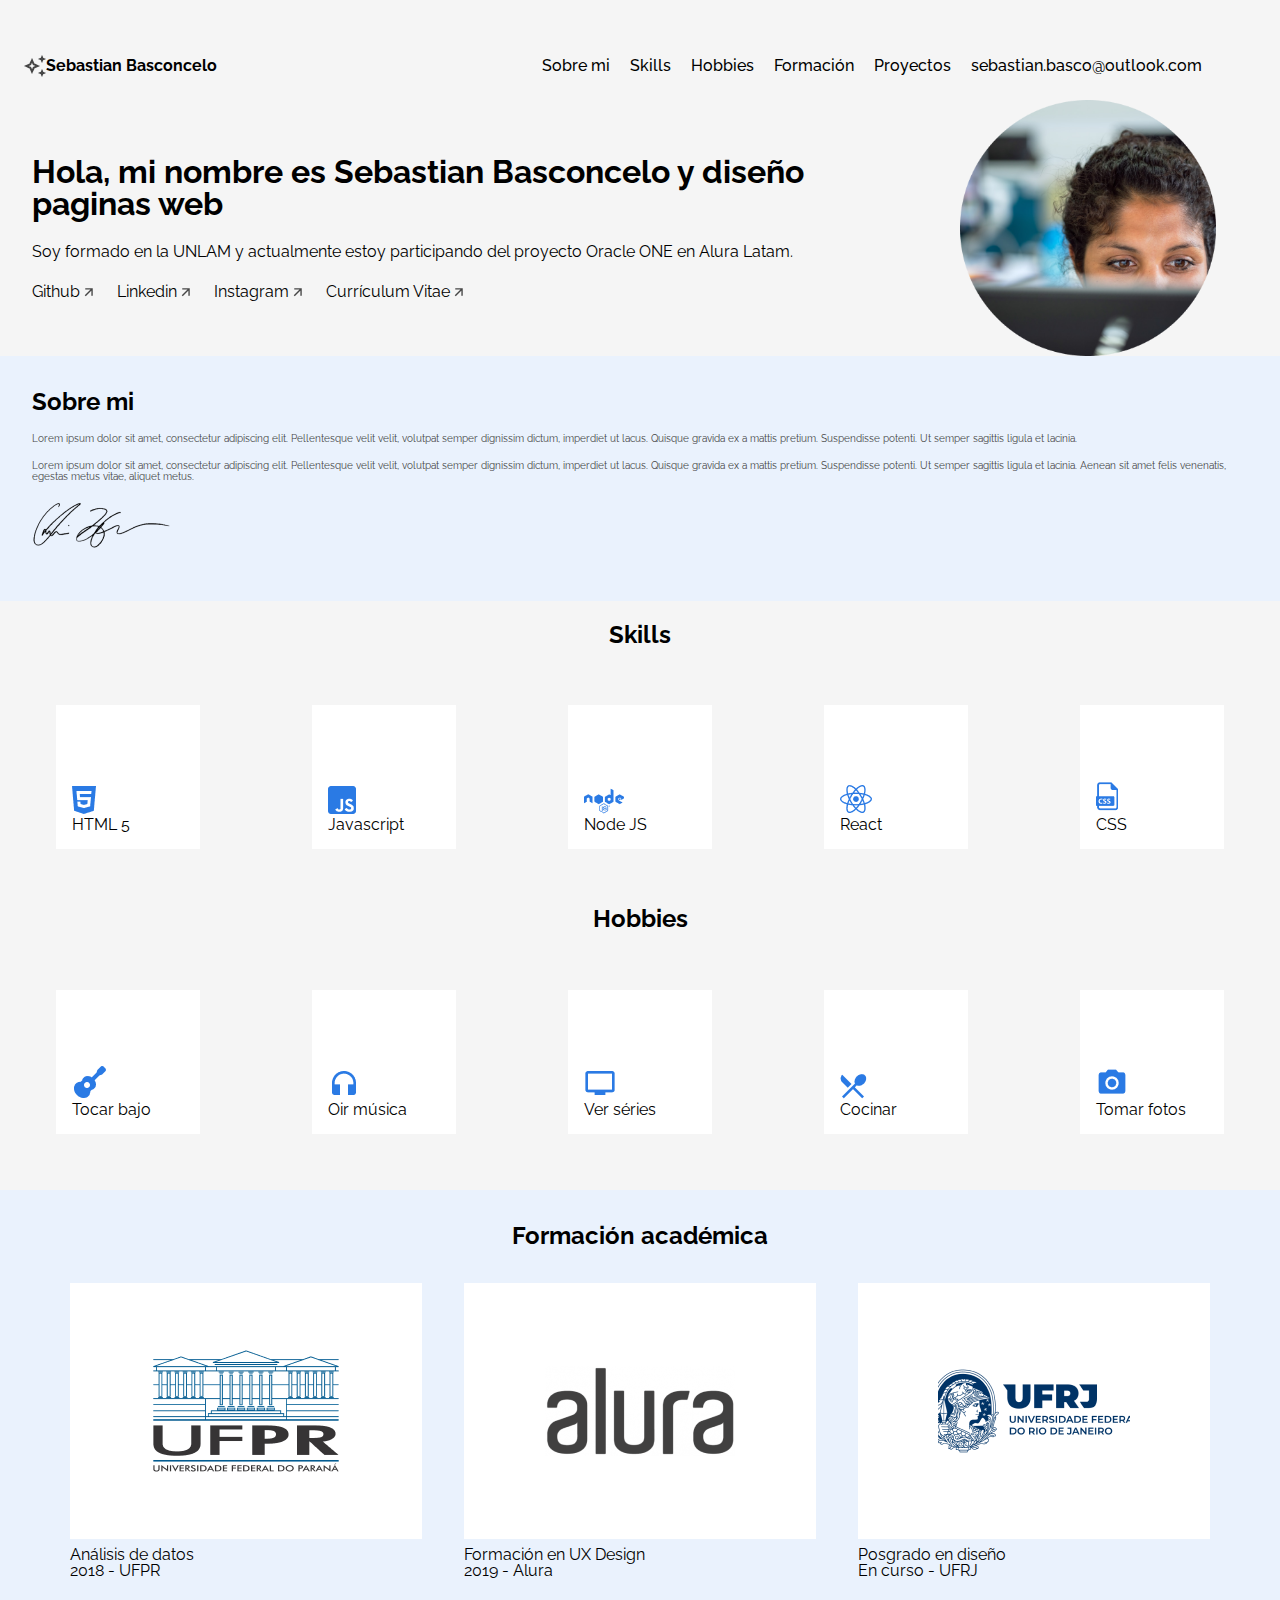
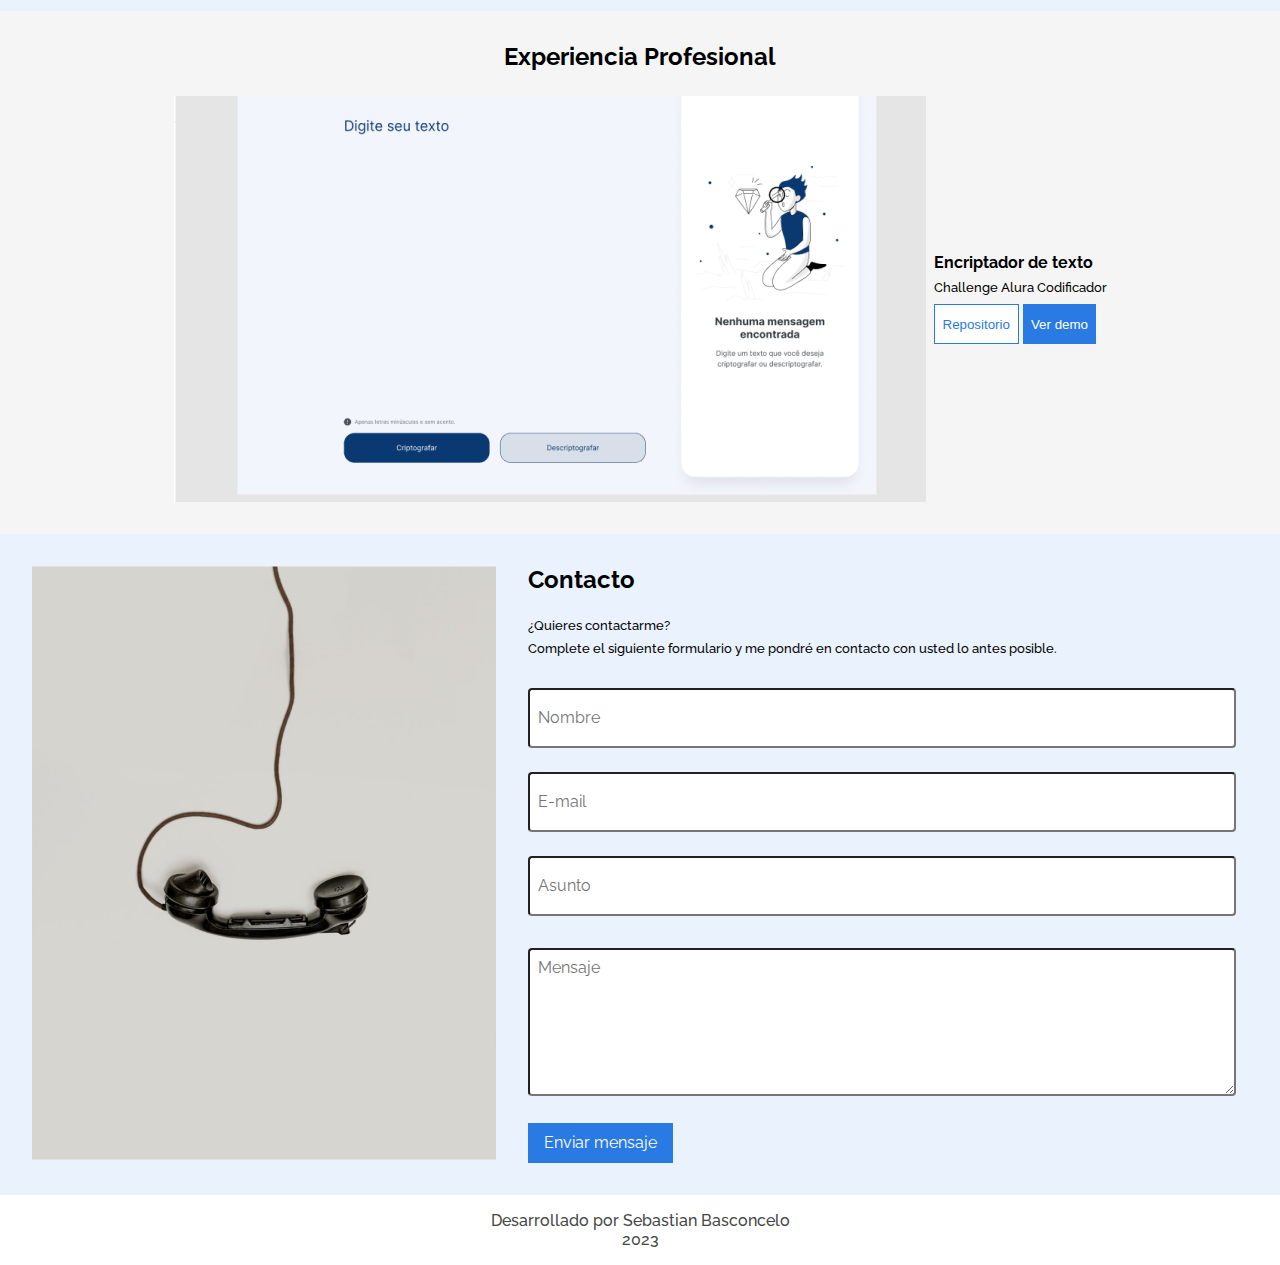
==== index.html @ ef947ccb "esqueleto armado" ====
<!DOCTYPE html>
<html lang="es">

<head>
    <meta charset="UTF-8">
    <meta http-equiv="X-UA-Compatible" content="IE=edge">
    <meta name="viewport" content="width=device-width, initial-scale=1.0">
    <!-- Referencia de la hoja de estilo de Css -->
    <link rel="stylesheet" href="reset.css">
    <link rel="stylesheet" href="style.css">
    <link rel="preconnect" href="https://fonts.googleapis.com">
    <link rel="preconnect" href="https://fonts.gstatic.com" crossorigin>
    <!-- Fonte del Proyecto Raleway -->
    <link href="https://fonts.googleapis.com/css2?family=Raleway:wght@500&display=swap" rel="stylesheet">
    <title> Mi Portfolio</title>
</head>

<body>
    <!-- Sección del Menú  -->
    <div class="tudo">
        <section class="menu">
            <header class="menu__header">
                <div class="container">
                    <div class="logo">
                        <img src="assets\vector.png">
                        <h3 class="menu__title">Sebastian Basconcelo</h3>
                    </div>
                    <nav class="navigation">
                        <ul class="menu__list">
                            <li class="menu__list__item"><a href="#sobre-mi">Sobre mi</a></li>
                            <li class="menu__list__item"><a href="#skills">Skills</a></li>
                            <li class="menu__list__item"><a href="#hobbies">Hobbies</a></li>
                            <li class="menu__list__item"><a href="#formacion">Formación</a></li>
                            <li class="menu__list__item"><a href="#xp">Proyectos</a></li>
                            <li class="menu__list__item"><a href="#contacto">sebastian.basco@outlook.com</a></li>
                        </ul>
                    </nav>
                </div>
            </header>
        </section>

        <!-- Sección del Header/Title/Hero -->
        <section class="title">
            <div class="title__div">
                <img class="title__profile" src="assets\profile.png">
                <div class="title__container">
                    <h2 class="title__bio">Hola, mi nombre es Sebastian Basconcelo y diseño paginas web</h2>
                    <h3 class="title__subsection">Soy formado en la UNLAM y actualmente estoy participando del proyecto
                        Oracle ONE en Alura Latam.</h3>
                    <ul class="title__network">
                        <!-- Pon los enlaces de tus redes sociales favoritas -->
                        <li class="title__network__item"><a href="">Github <img src="assets\arrow.png"> </a></li>
                        <li class="title__network__item"><a href="">Linkedin <img src="assets\arrow.png"></a></li>
                        <li class="title__network__item"><a href="">Instagram <img src="assets\arrow.png"></a></li>
                        <li class="title__network__item"><a href="">Currículum Vitae <img src="assets\arrow.png"></a>
                        </li>
                    </ul>
                </div>
            </div>
        </section>

        <!-- Sección sobre mi -->
        <section class="about" id="sobre-mi">
            <div class="about__container">
                <h3 class="about__title">Sobre mi</h3>
                <p class="about__paragraph">Lorem ipsum dolor sit amet, consectetur adipiscing elit. Pellentesque velit
                    velit, volutpat semper dignissim dictum, imperdiet ut lacus. Quisque gravida ex a mattis pretium.
                    Suspendisse potenti. Ut semper sagittis ligula et lacinia. </p>
                <p class="about__paragraph">Lorem ipsum dolor sit amet, consectetur adipiscing elit. Pellentesque velit
                    velit, volutpat semper dignissim dictum, imperdiet ut lacus. Quisque gravida ex a mattis pretium.
                    Suspendisse potenti. Ut semper sagittis ligula et lacinia. Aenean sit amet felis venenatis, egestas
                    metus vitae, aliquet metus.</p>
                <!-- Si quieres, pon tú firma acá! -->
                <img src="assets\signature.png" class="signature">
            </div>
        </section>

        <!-- Sección de Skills -->
        <section class="skills" id="skills">
            <h3 class="skills__title">Skills</h3>
            <div class="skills__line">
                <div class="skills__box">
                    <ul>
                        <li class="skills__img"><img src="assets\htlm.png"></li>
                        <li class="skills__name"> HTML 5</li>
                    </ul>
                </div>

                <div class="skills__box">
                    <ul>
                        <li class="skills__img"> <img src="assets\js_icon.png" alt=""></li>
                        <li class="skills__name">Javascript</li>
                    </ul>
                </div>

                <div class="skills__box">
                    <ul>
                        <li class="skills__img"><img src="assets\nodejs_icon.png" alt=""></li>
                        <li class="skills__name">Node JS</li>
                    </ul>
                </div>

                <div class="skills__box">
                    <ul>
                        <li class="skills__img"> <img src="assets\react_icon.png" alt=""> </li>
                        <li class="skills__name">React</li>
                    </ul>
                </div>

                <div class="skills__box">
                    <ul>
                        <li class="skills__img"> <img src="assets\css_icon.png" alt=""> </li>
                        <li class="skills__name">CSS</li>
                    </ul>
                </div>
            </div>
        </section>

        <!-- Sección de Hobbies -->
        <section class="hobbies" id="hobbies">
            <h3 class="hobbies__title">Hobbies</h3>
            <div class="hobbies__line">

                <div class="hobbies__box">
                    <ul>
                        <li class="hobbies__img"> <img src="assets\guitar_icon.png" alt=""></li>
                        <li class="hobbies__name">Tocar bajo</li>
                    </ul>
                </div>

                <div class="hobbies__box">
                    <ul>
                        <li class="hobbies__img"> <img src="assets\headphones_icon.png" alt=""></li>
                        <li class="hobbies__name">Oir música</li>
                    </ul>
                </div>

                <div class="hobbies__box">
                    <ul>
                        <li class="hobbies__img"><img src="assets\tv_icon.png" alt=""></li>
                        <li class="hobbies__name">Ver séries</li>
                    </ul>
                </div>

                <div class="hobbies__box">
                    <ul>
                        <li class="hobbies__img"> <img src="assets\forkspoon_icon.png" alt=""> </li>
                        <li class="hobbies__name">Cocinar</li>
                    </ul>
                </div>

                <div class="hobbies__box">
                    <ul>
                        <li class="hobbies__img"> <img src="assets\camera_icon.png" alt=""> </li>
                        <li class="hobbies__name">Tomar fotos</li>
                    </ul>
                </div>
            </div>
        </section>

        <!-- Sección de Formación académica -->
        <section class="academic" id="formacion">
            <h2 class="academic__title">Formación académica</h2>
            <div class="academic__courses">
                <div class="academic__courses__box">
                    <ul class="academic__courses__list">
                        <!-- Pon el logotipo de la institución de formación -->
                        <li class="academic__courses__item__img"><img src="assets\ufpr_logo.png"></li>
                        <li class="academic__courses__item__title">
                            <h4>Análisis de datos</h4>
                        </li>
                        <li class="academic__courses__item__subtitle">
                            <p>2018 - UFPR</p>
                        </li>
                    </ul>
                </div>
                <div class="academic__courses__box">
                    <ul class="academic__courses__list">
                        <!--Pon el logotipo de la institución de formación -->
                        <li class="academic__courses__item__img"><img src="assets\alura_logo.png"></li>
                        <li class="academic__courses__item__title">
                            <h4>Formación en UX Design</h4>
                        </li>
                        <li class="academic__courses__item__subtitle">
                            <p>2019 - Alura</p>
                        </li>
                    </ul>
                </div>
                <div class="academic__courses__box">
                    <ul class="academic__courses__list">
                        <!-- Pon el logotipo de la institución de formación -->
                        <li class="academic__courses__item__img"><img src="assets\ufrj_logo.png"></li>
                        <li class="academic__courses__item__title">
                            <h4>Posgrado en diseño</h4>
                        </li>
                        <li class="academic__courses__item__subtitle">
                            <p>En curso - UFRJ</p>
                        </li>
                    </ul>
                </div>
            </div>
        </section>

        <!-- Sección de Experiencia Profesional/Proyectos-->
        <section class="experience" id="xp">
            <h2 class="experience__section__title">Experiencia Profesional</h2>
            <div class="experience__box">
                <!-- Pon el logotipo/captura de pantalla de tu proyecto -->
                <img class="experience__img" src="assets\secretcode_print.png">
                <div class="experience__info-container">
                     <h2 class="experience__title">Encriptador de texto</h2>
                    <h3 class="experience__text">Challenge Alura Codificador </h3>
                    <div class="experience__description">
                        <!-- Pon el enlace del proyecto en Github o GithubPages -->
                        <span class="experience__repo"><a
                                href="https://github.com/alura-challenges/challenge-one-encriptador-latam"><button
                                    class="experiencia__botao--repo">Repositorio</button></a></span>
                        <span class="experience__demo"><a href=""><button class="experience__botao--demo">Ver
                                    demo</button></a></span>
                    </div>
                </div>
            </div>
        </section>
        <!-- Sección de Contacto -->
        <section class="formcontato" id="contacto">
            <div class="formcontato__contacto">
                <div class="formcontato--esquerda">
                    <img class="formcontato__img" src="assets\contact_image.png">
                </div>
                <div class="formcontato__text">
                    <h2 class="formcontato__title">Contacto</h2>
                    <h3 class="formcontato__subtext">¿Quieres contactarme?</h3>
                    <h3 class="formcontato__subtext">Complete el siguiente formulario y me pondré en contacto con
                        usted lo antes posible. </h3>
                    <form class="formcontato__form" name="form">
                        <input class="formcontato__input" type="text" name="nombre" placeholder="Nombre">
                        <input class="formcontato__input" type="email" name="email" placeholder="E-mail">
                        <input class="formcontato__input" type="text" name="asunto" placeholder="Asunto">
                        <textarea class="formcontato__textarea" rows="5" cols="40" id="mensagem" name="mensaje"
                            placeholder="Mensaje"></textarea>
                        <button type="submit" class="formcontato__botao">Enviar mensaje</button>
                    </form>
                </div>
            </div>
        </section>

        <!-- Sección de Footer -->
        <section class="footer">
            <div class="footer__rodape">
                <p>Desarrollado por Sebastian Basconcelo</p>
                <p>2023</p>
            </div>
        </section>
    </div>
    <!-- Script del documento JavaScript -->
    <script src="validacion.js"></script>
</body>

</html>
---- style.css ----
/*CSS Reset / Normalize*/
/* Hemos disponibilizado el básico de reset de estilos. Si quieren, añadan más informaciones 
en las secciones señaladas */
/*Já deixaremos o básico de reset de estilos. Caso queira adicionar mais informações
coloque nas sessões indicadas*/

:root {
    /* Inserta la variable de los otros colores inspeccionando el exemplo de figma */
    /*Se esforce para trabalhar com variáveis, é uma dica profissional valiosa*/
    --cor-de-fundo: #F5F5F5;
    --cor-de-link: #000;
}

body {
    box-sizing: border-box;
    background-color: var(--cor-de-fundo);
    font-family: 'Raleway';
    margin: 0;
    padding: 0;
    line-height: 1;
}

ol,
ul,
li {
    list-style: none;
}

a {
    text-decoration: none;
    color: var(--cor-de-link);
}

/*En este desafío nosostros gustaríamos que ustedes intentaran utilizar la metodología BEM. 

Lo que es el BEM?

BEM (Bloque, Elemento, Modificador) es un enfoque basado en componentes para el 
desarrollo web. La idea detrás de esto es dividir la interfaz de usuario en bloques
independientes. Esto hace que el desarrollo de la interfaz sea fácil y rápido, incluso
con una interfaz de usuario compleja, y permite la reutilización del código existente sin copiar y pegar.

Enlace de la documentación oficial!
https://en.bem.info/methodology/quick-start/*/

/*Sección Menu*/

.container {
    width: 94%;
    margin: auto 1.5rem;
}

.menu {
    margin: 3rem 1rem 1rem 0rem;
}

.menu__list__item {
    font-family: 'Raleway';
    font-style: normal;
    font-weight: 500;
}

.menu__header .container {
    display: flex;
    align-items: center;
    justify-content: space-between;
}

.navigation {
    display: flex;
    flex-direction: row;
}

.logo {
    display: flex;
    align-items: center;
}

.menu__title {
    font-family: 'Raleway';
    font-style: normal;
    font-weight: 700;
}

.menu__list {
    display: flex;
}

.menu__list__item {
    margin: 10px;
}

/*Sección Title*/

.title__div {
    display: flex;
    flex-direction: row-reverse;
    justify-content: space-between;
    align-items: center;
}

.title__container {
    display: flex;
    flex-direction: column;
    align-items: flex-start;
    width: 75%;
    padding: 2rem;
    gap: 1rem;
}

.title__bio {
    font-family: 'Raleway';
    font-style: normal;
    font-weight: 700;
    font-size: 2rem;
    margin-bottom: .5rem;
}

.title__subsection {
    margin-bottom: .5rem;
}

.title__network {
    display: flex;
}

.title__network__item {
    margin-right: 1.5rem;
}

.title__profile {
    margin-right: 5%;
    width: 20%;
    height: auto;
}

/*Sección About*/

section.about {
    display: flex;
    flex-direction: column;
    align-items: center;
    padding: 2rem;
    background-color: #EAF2FD;
}

.about__title {
    font-family: 'Raleway';
    font-style: normal;
    font-weight: 700;
    font-size: 1.5rem;
    line-height: 1.8rem;
}

.about__paragraph {
    font-family: 'Raleway';
    font-style: normal;
    font-weight: 400;
    font-size: .6rem;
    line-height: .7rem;
    color: #464646;
    margin-top: 1rem;
}

.signature {
    margin: 1rem 0;
}

.skills__title {
    margin-top: 1.2rem;
    font-family: 'Raleway';
    font-style: normal;
    font-weight: 700;
    font-size: 1.5rem;
    line-height: 1.8rem;
    text-align: center;
}

.skills__line {
    display: flex;
    justify-content: space-between;
    padding: 2rem;
    margin: 1.5rem;
}

.skills__box {
    height: 7rem;
    width: 7rem;
    background: #FFFFFF;
    display: flex;
    flex-direction: column;
    justify-content: flex-end;
    align-items: flex-start;
    padding: 16px;
    gap: 8px;
}

/*Sección Hobbies*/

section.hobbies {}

.hobbies__title {
    margin-top: 1.2rem;
    font-family: 'Raleway';
    font-style: normal;
    font-weight: 700;
    font-size: 1.5rem;
    line-height: 1.8rem;
    text-align: center;
}

.hobbies__line {
    display: flex;
    justify-content: space-between;
    padding: 2rem;
    margin: 1.5rem;
}

.hobbies__box {
    height: 7rem;
    width: 7rem;
    background: #FFFFFF;
    display: flex;
    flex-direction: column;
    justify-content: flex-end;
    align-items: flex-start;
    padding: 16px;
    gap: 8px;
}

/* Experiencia Académica*/

section.academic {
    display: flex;
    flex-direction: column;
    align-items: center;
    padding: 2rem;
    background-color: #EAF2FD;
}

.academic__title {
    font-family: 'Raleway';
    font-style: normal;
    font-weight: 700;
    font-size: 1.5rem;
    line-height: 1.8rem;
    text-align: center;
    margin-bottom: 1.5rem;
}

.academic__courses {
    display: flex;
    flex-direction: row;
    justify-content: space-between;
    width: 95%;
}

.academic__courses__item__img {
    height: 14rem;
    width: 20rem;
    background: #FFFFFF;
    display: flex;
    flex-direction: column;
    justify-content: center;
    align-items: center;
    padding: 16px;
    gap: 8px;
    margin: .5rem;
}

.academic__courses__item__title, .academic__courses__item__subtitle{
    margin-left: .5rem;
}

/* experiencia*/

section.experience {
    display: flex;
    flex-direction: column;
    padding: 2rem;
}

.experience__section__title {
    font-family: 'Raleway';
    font-style: normal;
    font-weight: 700;
    font-size: 1.5rem;
    line-height: 1.8rem;
    text-align: center;
    margin-bottom: 1.5rem;
}

.experience__box {
    display: flex;
    justify-content: center;
}

.experience__info-container {
    align-self: center;
    margin-left: .5rem;
}

.experience__title {
    font-family: 'Raleway';
    font-style: normal;
    font-weight: 700;
    font-size: 1rem;
    line-height: 1.2rem;
}


.experience__text {
    font-family: 'Raleway';
    font-style: normal;
    font-weight: 500;
    font-size: .8rem;
    line-height: 1rem;
    margin: .5rem 0;
}

.experiencia__botao--repo {
    background: #FFFFFF;
    color: #2A7AE4;
    height: 2.5rem;
    border: solid 0.5px #2A7AE4;
    padding: .5rem;
}



.experience__botao--demo {
    background: #2A7AE4;
    color: #FFFFFF;
    height: 2.5rem;
    border: none;
    padding: .5rem;
}

/*Contacto*/

section.formcontato {
    background-color: #EAF2FD;
}

.formcontato__title {
    font-family: 'Raleway';
    font-style: normal;
    font-weight: 700;
    font-size: 1.5rem;
    line-height: 1.8rem;
    margin-bottom: 1rem;
}

.formcontato__contacto {
    display: flex;
    padding: 2rem;
}

.formcontato__text {
    display: flex;
    flex-direction: column;
    justify-content: space-between;
    padding: 0 2rem;
}

.formcontato__subtext {
    font-family: 'Raleway';
    font-style: normal;
    font-weight: 500;
    font-size: .8rem;
    line-height: 1rem;
}

.formcontato__form {
    flex-direction: column;
}

.formcontato__input {
    width: 100%;
    height: 2.5rem;
    background: #FFFFFF;
    border-radius: 4px;
    margin-top: 1.5rem;
    font-family: 'Raleway';
    font-style: normal;
    font-weight: 400;
    font-size: 1rem;
    line-height: 1.2rem;
    padding: .5rem;
}

.formcontato__textarea {
    width: 100%;
    margin-top: 2rem;
    border-radius: 4px;
    height: 8rem;
    font-family: 'Raleway';
    font-style: normal;
    font-weight: 400;
    font-size: 1rem;
    line-height: 1.2rem;
    padding: .5rem;
    border-width: 2px;
    border-style: inset;
    border-color: -internal-light-dark(rgb(118, 118, 118), rgb(133, 133, 133));
    border-image: initial;
}

.formcontato__botao {
    display: flex;
    margin-top: 1.5rem;
    height: 2.5rem;
    background-color: #2A7AE4;
    align-items: center;
    color: #FFFFFF;
    font-family: 'Raleway';
    font-style: normal;
    font-weight: 400;
    font-size: 1rem;
    line-height: 1.2rem;
    border: none;
    padding: 1rem;
}
.formcontato__botao :focus{
    background-color: #FFFFFF;
}

/*footeer*/

section.footer {
    background-color: #FFFFFF;
    padding: 1rem;
    gap: .5rem;
}

.footer__rodape {
    text-align: center;
    font-family: 'Raleway';
    font-style: normal;
    font-weight: 500;
    font-size: 1rem;
    line-height: 1.2rem;
    color: #464646;
}

/* Vamos a desafiarnos trabajando con responsividad?
Utiliza las referencias de los breakpoints @media abajo */


/*Tablet*/
@media (min-width: 768px) {

    /* Menú */

    /*title*/

    /*Skills*/

    /*Hobbies*/

    /*Formación Académica*/

    /*Experiencia Profesional*/

}

/*Mobile*/
@media (min-width: 425px) {

    /*Menu*/

    /*Titulo*/

    /*Sección sobre mi*/

    /*Skills*/

    /*Hobbies*/

    /*Formación Académica*/

    /*Experiencia Profesional*/

    /*Contacto*/

    /*Footer*/

}
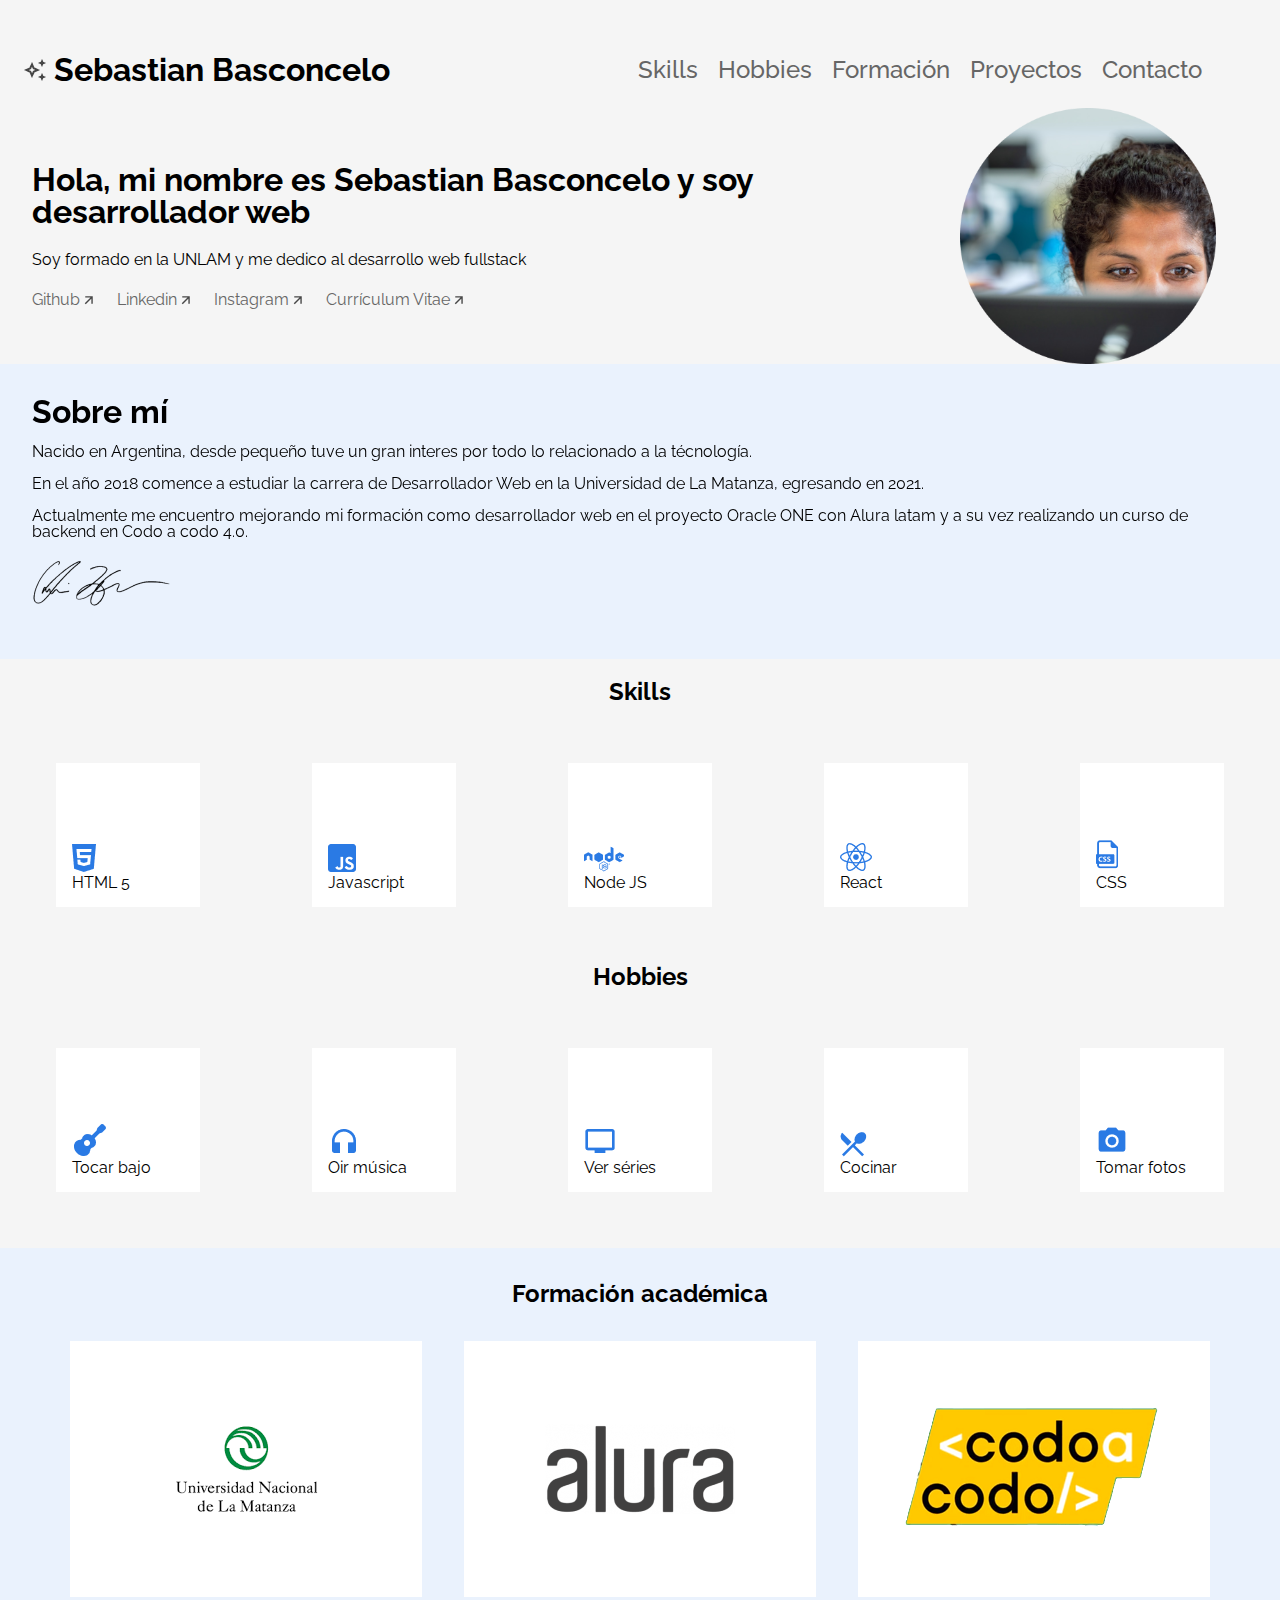
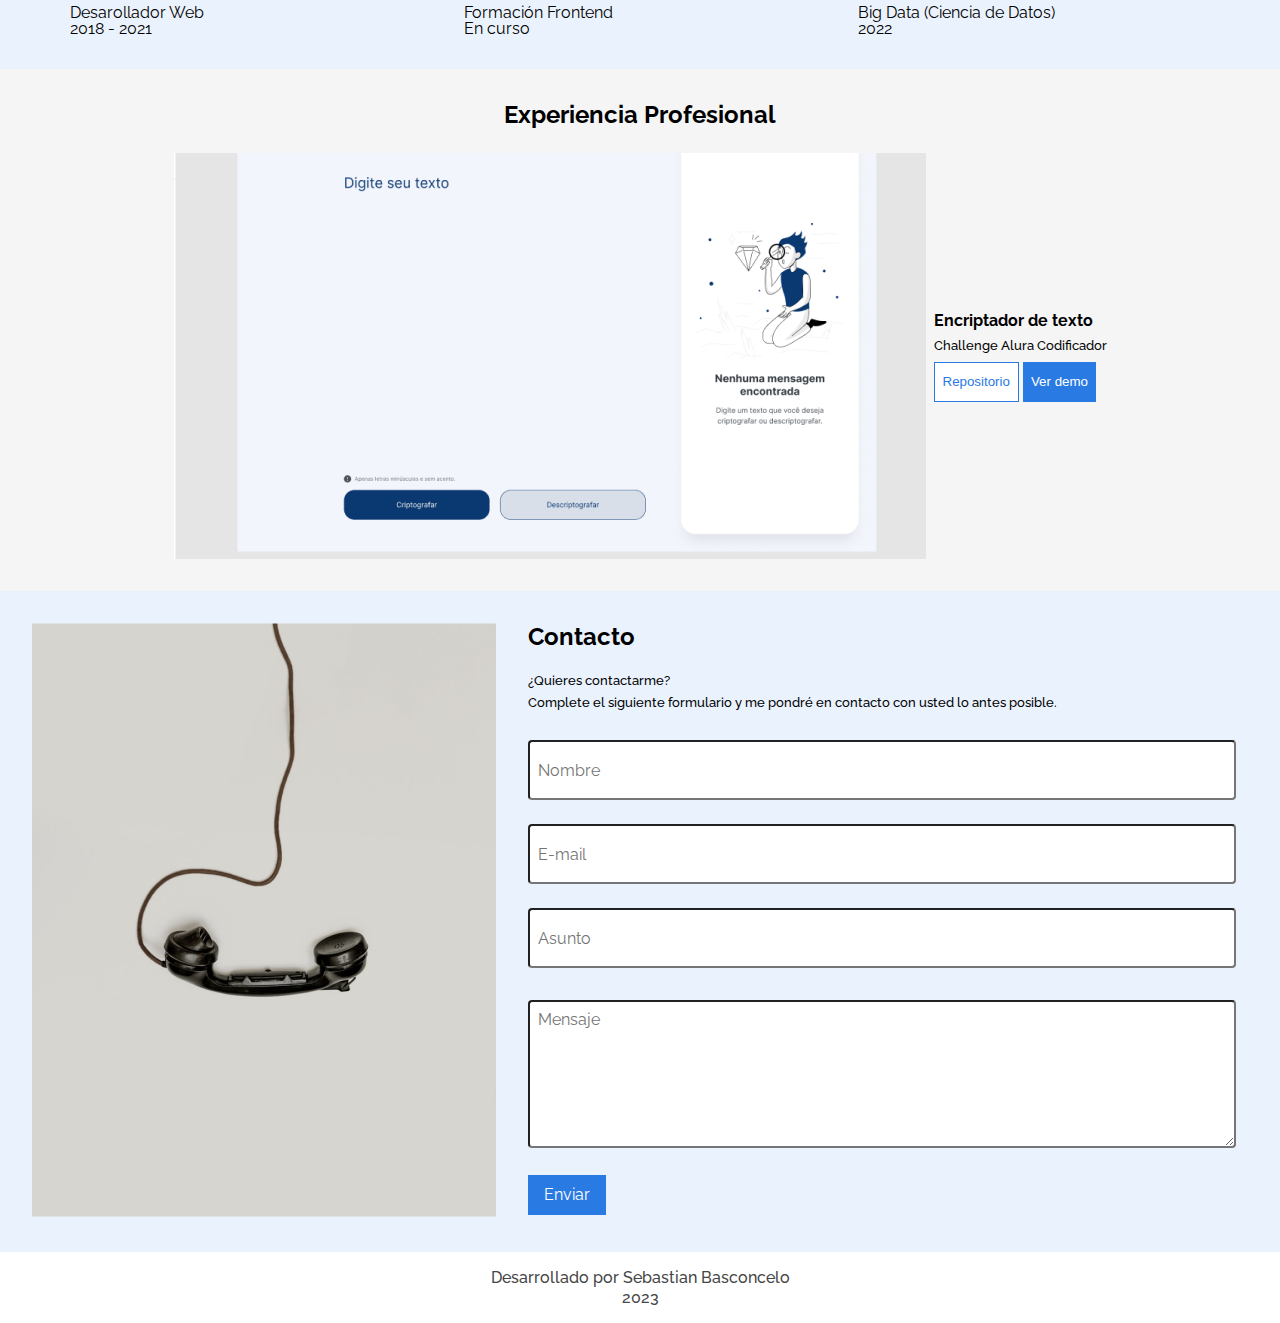
==== commit 91eb4e2d: "agregando responsive" ====
--- a/index.html
+++ b/index.html
@@ -1,259 +1,377 @@
 <!DOCTYPE html>
 <html lang="es">
-
-<head>
-    <meta charset="UTF-8">
-    <meta http-equiv="X-UA-Compatible" content="IE=edge">
-    <meta name="viewport" content="width=device-width, initial-scale=1.0">
+  <head>
+    <meta charset="UTF-8" />
+    <meta http-equiv="X-UA-Compatible" content="IE=edge" />
+    <meta name="viewport" content="width=device-width, initial-scale=1.0" />
     <!-- Referencia de la hoja de estilo de Css -->
-    <link rel="stylesheet" href="reset.css">
-    <link rel="stylesheet" href="style.css">
-    <link rel="preconnect" href="https://fonts.googleapis.com">
-    <link rel="preconnect" href="https://fonts.gstatic.com" crossorigin>
+    <link rel="stylesheet" href="reset.css" />
+    <link rel="stylesheet" href="style.css" />
+    <link rel="preconnect" href="https://fonts.googleapis.com" />
+    <link rel="preconnect" href="https://fonts.gstatic.com" crossorigin />
     <!-- Fonte del Proyecto Raleway -->
-    <link href="https://fonts.googleapis.com/css2?family=Raleway:wght@500&display=swap" rel="stylesheet">
-    <title> Mi Portfolio</title>
-</head>
-
-<body>
+    <link
+      href="https://fonts.googleapis.com/css2?family=Raleway:wght@500&display=swap"
+      rel="stylesheet"
+    />
+    <link href="https://unpkg.com/aos@2.3.1/dist/aos.css" rel="stylesheet" />
+    <title>Mi Portfolio</title>
+  </head>
+
+  <body>
     <!-- Sección del Menú  -->
     <div class="tudo">
-        <section class="menu">
-            <header class="menu__header">
-                <div class="container">
-                    <div class="logo">
-                        <img src="assets\vector.png">
-                        <h3 class="menu__title">Sebastian Basconcelo</h3>
-                    </div>
-                    <nav class="navigation">
-                        <ul class="menu__list">
-                            <li class="menu__list__item"><a href="#sobre-mi">Sobre mi</a></li>
-                            <li class="menu__list__item"><a href="#skills">Skills</a></li>
-                            <li class="menu__list__item"><a href="#hobbies">Hobbies</a></li>
-                            <li class="menu__list__item"><a href="#formacion">Formación</a></li>
-                            <li class="menu__list__item"><a href="#xp">Proyectos</a></li>
-                            <li class="menu__list__item"><a href="#contacto">sebastian.basco@outlook.com</a></li>
-                        </ul>
-                    </nav>
-                </div>
-            </header>
-        </section>
-
-        <!-- Sección del Header/Title/Hero -->
-        <section class="title">
-            <div class="title__div">
-                <img class="title__profile" src="assets\profile.png">
-                <div class="title__container">
-                    <h2 class="title__bio">Hola, mi nombre es Sebastian Basconcelo y diseño paginas web</h2>
-                    <h3 class="title__subsection">Soy formado en la UNLAM y actualmente estoy participando del proyecto
-                        Oracle ONE en Alura Latam.</h3>
-                    <ul class="title__network">
-                        <!-- Pon los enlaces de tus redes sociales favoritas -->
-                        <li class="title__network__item"><a href="">Github <img src="assets\arrow.png"> </a></li>
-                        <li class="title__network__item"><a href="">Linkedin <img src="assets\arrow.png"></a></li>
-                        <li class="title__network__item"><a href="">Instagram <img src="assets\arrow.png"></a></li>
-                        <li class="title__network__item"><a href="">Currículum Vitae <img src="assets\arrow.png"></a>
-                        </li>
-                    </ul>
-                </div>
+      <section class="menu">
+        <header class="menu__header">
+          <div class="container">
+            <div class="logo">
+              <img src="assets\vector.png" />
+              <h3 class="menu__title">Sebastian Basconcelo</h3>
             </div>
-        </section>
-
-        <!-- Sección sobre mi -->
-        <section class="about" id="sobre-mi">
-            <div class="about__container">
-                <h3 class="about__title">Sobre mi</h3>
-                <p class="about__paragraph">Lorem ipsum dolor sit amet, consectetur adipiscing elit. Pellentesque velit
-                    velit, volutpat semper dignissim dictum, imperdiet ut lacus. Quisque gravida ex a mattis pretium.
-                    Suspendisse potenti. Ut semper sagittis ligula et lacinia. </p>
-                <p class="about__paragraph">Lorem ipsum dolor sit amet, consectetur adipiscing elit. Pellentesque velit
-                    velit, volutpat semper dignissim dictum, imperdiet ut lacus. Quisque gravida ex a mattis pretium.
-                    Suspendisse potenti. Ut semper sagittis ligula et lacinia. Aenean sit amet felis venenatis, egestas
-                    metus vitae, aliquet metus.</p>
-                <!-- Si quieres, pon tú firma acá! -->
-                <img src="assets\signature.png" class="signature">
+            <nav class="navigation">
+              <ul class="menu__list">
+                <li class="menu__list__item">
+                  <a href="#skills" class="menu__list__item__link">Skills</a>
+                </li>
+                <li class="menu__list__item">
+                  <a href="#hobbies" class="menu__list__item__link">Hobbies</a>
+                </li>
+                <li class="menu__list__item">
+                  <a href="#formacion" class="menu__list__item__link"
+                    >Formación</a
+                  >
+                </li>
+                <li class="menu__list__item">
+                  <a href="#xp" class="menu__list__item__link">Proyectos</a>
+                </li>
+                <li class="menu__list__item">
+                  <a href="#contacto" class="menu__list__item__link"
+                    >Contacto</a
+                  >
+                </li>
+              </ul>
+            </nav>
+          </div>
+        </header>
+      </section>
+
+      <!-- Sección del Header/Title/Hero -->
+      <section class="title">
+        <div class="title__div">
+          <img class="title__profile" src="assets\profile.png" />
+          <div class="title__container">
+            <h2 class="title__bio">
+              Hola, mi nombre es Sebastian Basconcelo y soy desarrollador web
+            </h2>
+            <h3 class="title__subsection">
+              Soy formado en la UNLAM y me dedico al desarrollo web fullstack
+            </h3>
+            <ul class="title__network">
+              <!-- Pon los enlaces de tus redes sociales favoritas -->
+              <li class="title__network__item">
+                <a
+                  class="title__network__item__link"
+                  href="https://github.com/basco1979"
+                  >Github <img src="assets\arrow.png" />
+                </a>
+              </li>
+              <li class="title__network__item">
+                <a class="title__network__item__link" href=""
+                  >Linkedin <img src="assets\arrow.png"
+                /></a>
+              </li>
+              <li class="title__network__item">
+                <a class="title__network__item__link" href=""
+                  >Instagram <img src="assets\arrow.png"
+                /></a>
+              </li>
+              <li class="title__network__item">
+                <a class="title__network__item__link" href=""
+                  >Currículum Vitae <img src="assets\arrow.png"
+                /></a>
+              </li>
+            </ul>
+          </div>
+        </div>
+      </section>
+
+      <!-- Sección sobre mi -->
+      <section id="sobre-mi">
+        <div class="sobre">
+          <p class="sobre_p1" data-aos="fade-up">Sobre mí</p>
+          <p data-aos="fade-up" class="sobre_p2">
+            Nacido en Argentina, desde pequeño tuve un gran interes por todo lo
+            relacionado a la técnología.
+          </p>
+          <p data-aos="fade-up" class="sobre_p2">
+            En el año 2018 comence a estudiar la carrera de Desarrollador Web en
+            la Universidad de La Matanza, egresando en 2021.
+          </p>
+          <p data-aos="fade-up" class="sobre_p2">
+            Actualmente me encuentro mejorando mi formación como desarrollador
+            web en el proyecto Oracle ONE con Alura latam y a su vez realizando
+            un curso de backend en Codo a codo 4.0.
+          </p>
+          <img src="assets\signature.png" class="signature" />
+        </div>
+      </section>
+
+      <!-- Sección de Skills -->
+      <section class="skills" id="skills">
+        <h3 class="skills__title">Skills</h3>
+        <div class="skills__line">
+          <div class="skills__box">
+            <ul>
+              <li class="skills__img"><img src="assets\htlm.png" /></li>
+              <li class="skills__name">HTML 5</li>
+            </ul>
+          </div>
+
+          <div class="skills__box">
+            <ul>
+              <li class="skills__img">
+                <img src="assets\js_icon.png" alt="" />
+              </li>
+              <li class="skills__name">Javascript</li>
+            </ul>
+          </div>
+
+          <div class="skills__box">
+            <ul>
+              <li class="skills__img">
+                <img src="assets\nodejs_icon.png" alt="" />
+              </li>
+              <li class="skills__name">Node JS</li>
+            </ul>
+          </div>
+
+          <div class="skills__box">
+            <ul>
+              <li class="skills__img">
+                <img src="assets\react_icon.png" alt="" />
+              </li>
+              <li class="skills__name">React</li>
+            </ul>
+          </div>
+
+          <div class="skills__box">
+            <ul>
+              <li class="skills__img">
+                <img src="assets\css_icon.png" alt="" />
+              </li>
+              <li class="skills__name">CSS</li>
+            </ul>
+          </div>
+        </div>
+      </section>
+
+      <!-- Sección de Hobbies -->
+      <section class="hobbies" id="hobbies">
+        <h3 class="hobbies__title">Hobbies</h3>
+        <div class="hobbies__line">
+          <div class="hobbies__box">
+            <ul>
+              <li class="hobbies__img">
+                <img src="assets\guitar_icon.png" alt="" />
+              </li>
+              <li class="hobbies__name">Tocar bajo</li>
+            </ul>
+          </div>
+
+          <div class="hobbies__box">
+            <ul>
+              <li class="hobbies__img">
+                <img src="assets\headphones_icon.png" alt="" />
+              </li>
+              <li class="hobbies__name">Oir música</li>
+            </ul>
+          </div>
+
+          <div class="hobbies__box">
+            <ul>
+              <li class="hobbies__img">
+                <img src="assets\tv_icon.png" alt="" />
+              </li>
+              <li class="hobbies__name">Ver séries</li>
+            </ul>
+          </div>
+
+          <div class="hobbies__box">
+            <ul>
+              <li class="hobbies__img">
+                <img src="assets\forkspoon_icon.png" alt="" />
+              </li>
+              <li class="hobbies__name">Cocinar</li>
+            </ul>
+          </div>
+
+          <div class="hobbies__box">
+            <ul>
+              <li class="hobbies__img">
+                <img src="assets\camera_icon.png" alt="" />
+              </li>
+              <li class="hobbies__name">Tomar fotos</li>
+            </ul>
+          </div>
+        </div>
+      </section>
+
+      <!-- Sección de Formación académica -->
+      <section class="academic" id="formacion">
+        <h2 class="academic__title">Formación académica</h2>
+        <div class="academic__courses">
+          <div class="academic__courses__box">
+            <ul class="academic__courses__list">
+              <!-- Pon el logotipo de la institución de formación -->
+              <li class="academic__courses__item__img">
+                <img src="assets\unlam.png" />
+              </li>
+              <li class="academic__courses__item__title">
+                <h4>Desarollador Web</h4>
+              </li>
+              <li class="academic__courses__item__subtitle">
+                <p>2018 - 2021</p>
+              </li>
+            </ul>
+          </div>
+          <div class="academic__courses__box">
+            <ul class="academic__courses__list">
+              <!--Pon el logotipo de la institución de formación -->
+              <li class="academic__courses__item__img">
+                <img src="assets\alura_logo.png" />
+              </li>
+              <li class="academic__courses__item__title">
+                <h4>Formación Frontend</h4>
+              </li>
+              <li class="academic__courses__item__subtitle">
+                <p>En curso</p>
+              </li>
+            </ul>
+          </div>
+          <div class="academic__courses__box">
+            <ul class="academic__courses__list">
+              <!-- Pon el logotipo de la institución de formación -->
+              <li class="academic__courses__item__img">
+                <img src="assets\codoacodo.png" />
+              </li>
+              <li class="academic__courses__item__title">
+                <h4>Big Data (Ciencia de Datos)</h4>
+              </li>
+              <li class="academic__courses__item__subtitle">
+                <p>2022</p>
+              </li>
+            </ul>
+          </div>
+        </div>
+      </section>
+
+      <!-- Sección de Experiencia Profesional/Proyectos-->
+      <section class="experience" id="xp">
+        <h2 class="experience__section__title">Experiencia Profesional</h2>
+        <div class="experience__box">
+          <!-- Pon el logotipo/captura de pantalla de tu proyecto -->
+          <img class="experience__img" src="assets\secretcode_print.png" />
+          <div class="experience__info-container">
+            <h2 class="experience__title">Encriptador de texto</h2>
+            <h3 class="experience__text">Challenge Alura Codificador</h3>
+            <div class="experience__description">
+              <!-- Pon el enlace del proyecto en Github o GithubPages -->
+              <span class="experience__repo"
+                ><a
+                  href="https://github.com/alura-challenges/challenge-one-encriptador-latam"
+                  ><button class="experiencia__botao--repo">
+                    Repositorio
+                  </button></a
+                ></span
+              >
+              <span class="experience__demo"
+                ><a href=""
+                  ><button class="experience__botao--demo">Ver demo</button></a
+                ></span
+              >
             </div>
-        </section>
-
-        <!-- Sección de Skills -->
-        <section class="skills" id="skills">
-            <h3 class="skills__title">Skills</h3>
-            <div class="skills__line">
-                <div class="skills__box">
-                    <ul>
-                        <li class="skills__img"><img src="assets\htlm.png"></li>
-                        <li class="skills__name"> HTML 5</li>
-                    </ul>
-                </div>
-
-                <div class="skills__box">
-                    <ul>
-                        <li class="skills__img"> <img src="assets\js_icon.png" alt=""></li>
-                        <li class="skills__name">Javascript</li>
-                    </ul>
-                </div>
-
-                <div class="skills__box">
-                    <ul>
-                        <li class="skills__img"><img src="assets\nodejs_icon.png" alt=""></li>
-                        <li class="skills__name">Node JS</li>
-                    </ul>
-                </div>
-
-                <div class="skills__box">
-                    <ul>
-                        <li class="skills__img"> <img src="assets\react_icon.png" alt=""> </li>
-                        <li class="skills__name">React</li>
-                    </ul>
-                </div>
-
-                <div class="skills__box">
-                    <ul>
-                        <li class="skills__img"> <img src="assets\css_icon.png" alt=""> </li>
-                        <li class="skills__name">CSS</li>
-                    </ul>
-                </div>
-            </div>
-        </section>
-
-        <!-- Sección de Hobbies -->
-        <section class="hobbies" id="hobbies">
-            <h3 class="hobbies__title">Hobbies</h3>
-            <div class="hobbies__line">
-
-                <div class="hobbies__box">
-                    <ul>
-                        <li class="hobbies__img"> <img src="assets\guitar_icon.png" alt=""></li>
-                        <li class="hobbies__name">Tocar bajo</li>
-                    </ul>
-                </div>
-
-                <div class="hobbies__box">
-                    <ul>
-                        <li class="hobbies__img"> <img src="assets\headphones_icon.png" alt=""></li>
-                        <li class="hobbies__name">Oir música</li>
-                    </ul>
-                </div>
-
-                <div class="hobbies__box">
-                    <ul>
-                        <li class="hobbies__img"><img src="assets\tv_icon.png" alt=""></li>
-                        <li class="hobbies__name">Ver séries</li>
-                    </ul>
-                </div>
-
-                <div class="hobbies__box">
-                    <ul>
-                        <li class="hobbies__img"> <img src="assets\forkspoon_icon.png" alt=""> </li>
-                        <li class="hobbies__name">Cocinar</li>
-                    </ul>
-                </div>
-
-                <div class="hobbies__box">
-                    <ul>
-                        <li class="hobbies__img"> <img src="assets\camera_icon.png" alt=""> </li>
-                        <li class="hobbies__name">Tomar fotos</li>
-                    </ul>
-                </div>
-            </div>
-        </section>
-
-        <!-- Sección de Formación académica -->
-        <section class="academic" id="formacion">
-            <h2 class="academic__title">Formación académica</h2>
-            <div class="academic__courses">
-                <div class="academic__courses__box">
-                    <ul class="academic__courses__list">
-                        <!-- Pon el logotipo de la institución de formación -->
-                        <li class="academic__courses__item__img"><img src="assets\ufpr_logo.png"></li>
-                        <li class="academic__courses__item__title">
-                            <h4>Análisis de datos</h4>
-                        </li>
-                        <li class="academic__courses__item__subtitle">
-                            <p>2018 - UFPR</p>
-                        </li>
-                    </ul>
-                </div>
-                <div class="academic__courses__box">
-                    <ul class="academic__courses__list">
-                        <!--Pon el logotipo de la institución de formación -->
-                        <li class="academic__courses__item__img"><img src="assets\alura_logo.png"></li>
-                        <li class="academic__courses__item__title">
-                            <h4>Formación en UX Design</h4>
-                        </li>
-                        <li class="academic__courses__item__subtitle">
-                            <p>2019 - Alura</p>
-                        </li>
-                    </ul>
-                </div>
-                <div class="academic__courses__box">
-                    <ul class="academic__courses__list">
-                        <!-- Pon el logotipo de la institución de formación -->
-                        <li class="academic__courses__item__img"><img src="assets\ufrj_logo.png"></li>
-                        <li class="academic__courses__item__title">
-                            <h4>Posgrado en diseño</h4>
-                        </li>
-                        <li class="academic__courses__item__subtitle">
-                            <p>En curso - UFRJ</p>
-                        </li>
-                    </ul>
-                </div>
-            </div>
-        </section>
-
-        <!-- Sección de Experiencia Profesional/Proyectos-->
-        <section class="experience" id="xp">
-            <h2 class="experience__section__title">Experiencia Profesional</h2>
-            <div class="experience__box">
-                <!-- Pon el logotipo/captura de pantalla de tu proyecto -->
-                <img class="experience__img" src="assets\secretcode_print.png">
-                <div class="experience__info-container">
-                     <h2 class="experience__title">Encriptador de texto</h2>
-                    <h3 class="experience__text">Challenge Alura Codificador </h3>
-                    <div class="experience__description">
-                        <!-- Pon el enlace del proyecto en Github o GithubPages -->
-                        <span class="experience__repo"><a
-                                href="https://github.com/alura-challenges/challenge-one-encriptador-latam"><button
-                                    class="experiencia__botao--repo">Repositorio</button></a></span>
-                        <span class="experience__demo"><a href=""><button class="experience__botao--demo">Ver
-                                    demo</button></a></span>
-                    </div>
-                </div>
-            </div>
-        </section>
-        <!-- Sección de Contacto -->
-        <section class="formcontato" id="contacto">
-            <div class="formcontato__contacto">
-                <div class="formcontato--esquerda">
-                    <img class="formcontato__img" src="assets\contact_image.png">
-                </div>
-                <div class="formcontato__text">
-                    <h2 class="formcontato__title">Contacto</h2>
-                    <h3 class="formcontato__subtext">¿Quieres contactarme?</h3>
-                    <h3 class="formcontato__subtext">Complete el siguiente formulario y me pondré en contacto con
-                        usted lo antes posible. </h3>
-                    <form class="formcontato__form" name="form">
-                        <input class="formcontato__input" type="text" name="nombre" placeholder="Nombre">
-                        <input class="formcontato__input" type="email" name="email" placeholder="E-mail">
-                        <input class="formcontato__input" type="text" name="asunto" placeholder="Asunto">
-                        <textarea class="formcontato__textarea" rows="5" cols="40" id="mensagem" name="mensaje"
-                            placeholder="Mensaje"></textarea>
-                        <button type="submit" class="formcontato__botao">Enviar mensaje</button>
-                    </form>
-                </div>
-            </div>
-        </section>
-
-        <!-- Sección de Footer -->
-        <section class="footer">
-            <div class="footer__rodape">
-                <p>Desarrollado por Sebastian Basconcelo</p>
-                <p>2023</p>
-            </div>
-        </section>
+          </div>
+        </div>
+      </section>
+      <!-- Sección de Contacto -->
+      <section class="formcontato" id="contacto">
+        <div class="formcontato__contacto">
+          <div class="formcontato--esquerda">
+            <img class="formcontato__img" src="assets\contact_image.png" />
+          </div>
+          <div class="formcontato__text">
+            <h2 class="formcontato__title">Contacto</h2>
+            <h3 class="formcontato__subtext">¿Quieres contactarme?</h3>
+            <h3 class="formcontato__subtext">
+              Complete el siguiente formulario y me pondré en contacto con usted
+              lo antes posible.
+            </h3>
+            <form class="formcontato__form form" id="form" action="">
+              <input
+                class="formcontato__input"
+                type="text"
+                name="nombre"
+                placeholder="Nombre"
+              />
+              <input
+                class="formcontato__input"
+                type="email"
+                name="email"
+                placeholder="E-mail"
+              />
+              <input
+                class="formcontato__input"
+                type="text"
+                name="asunto"
+                placeholder="Asunto"
+              />
+              <textarea
+                class="formcontato__textarea"
+                rows="5"
+                cols="40"
+                id="mensagem"
+                name="mensaje"
+                placeholder="Mensaje"
+              ></textarea>
+              <button class="formcontato__botao" type="submit" name="Submit">
+                Enviar
+              </button>
+            </form>
+            <a href="mailto:sebastian.basco@outlook.com" id="trucazo"></a>
+          </div>
+        </div>
+      </section>
+
+      <!-- Sección de Footer -->
+      <section class="footer">
+        <div class="footer__rodape">
+          <p>Desarrollado por Sebastian Basconcelo</p>
+          <p>2023</p>
+        </div>
+      </section>
     </div>
     <!-- Script del documento JavaScript -->
     <script src="validacion.js"></script>
-</body>
-
-</html>+    <script src="https://unpkg.com/aos@2.3.1/dist/aos.js"></script>
+
+    <script>
+      AOS.init();
+    </script>
+    <script>
+      const $form = document.querySelector("#form");
+      const $buttonMailto = document.querySelector("#trucazo");
+
+      $form.addEventListener("submit", handleSubmit);
+
+      function handleSubmit(event) {
+        event.preventDefault();
+        const form = new FormData(this);
+        $buttonMailto.setAttribute(
+          "href",
+          `mailto:sebastian.basco@outlook.com?subject=nombre ${form.get("nombre")}  correo ${form.get("email")}&body=${form.get("mensaje")}`
+        );
+        $buttonMailto.click();
+      }
+    </script>
+  </body>
+</html>
--- a/style.css
+++ b/style.css
@@ -5,30 +5,30 @@
 coloque nas sessões indicadas*/
 
 :root {
-    /* Inserta la variable de los otros colores inspeccionando el exemplo de figma */
-    /*Se esforce para trabalhar com variáveis, é uma dica profissional valiosa*/
-    --cor-de-fundo: #F5F5F5;
-    --cor-de-link: #000;
+  /* Inserta la variable de los otros colores inspeccionando el exemplo de figma */
+  /*Se esforce para trabalhar com variáveis, é uma dica profissional valiosa*/
+  --cor-de-fundo: #f5f5f5;
+  --cor-de-link: #000;
 }
 
 body {
-    box-sizing: border-box;
-    background-color: var(--cor-de-fundo);
-    font-family: 'Raleway';
-    margin: 0;
-    padding: 0;
-    line-height: 1;
+  box-sizing: border-box;
+  background-color: var(--cor-de-fundo);
+  font-family: "Raleway";
+  margin: 0;
+  padding: 0;
+  line-height: 1;
 }
 
 ol,
 ul,
 li {
-    list-style: none;
+  list-style: none;
 }
 
 a {
-    text-decoration: none;
-    color: var(--cor-de-link);
+  text-decoration: none;
+  color: var(--cor-de-link);
 }
 
 /*En este desafío nosostros gustaríamos que ustedes intentaran utilizar la metodología BEM. 
@@ -44,445 +44,505 @@
 https://en.bem.info/methodology/quick-start/*/
 
 /*Sección Menu*/
-
 .container {
-    width: 94%;
-    margin: auto 1.5rem;
+  width: 94%;
+  margin: auto 1.5rem;
 }
 
 .menu {
-    margin: 3rem 1rem 1rem 0rem;
-}
-
+  margin: 3rem 1rem 1rem 0rem;
+}
+
+.menu__list {
+  font-size: 1.5rem;
+  display: flex;
+  text-decoration: none;
+}
 .menu__list__item {
-    font-family: 'Raleway';
-    font-style: normal;
-    font-weight: 500;
+  font-family: "Raleway";
+  font-style: normal;
+  font-weight: 500;
+  margin: 10px;
+}
+.menu__list__item__link {
+  text-decoration: none;
+  color: #666666;
 }
 
 .menu__header .container {
-    display: flex;
-    align-items: center;
-    justify-content: space-between;
+  display: flex;
+  align-items: center;
+  justify-content: space-between;
 }
 
 .navigation {
-    display: flex;
-    flex-direction: row;
+  display: flex;
+  flex-direction: row;
 }
 
 .logo {
-    display: flex;
-    align-items: center;
+  display: flex;
+  align-items: center;
 }
 
 .menu__title {
-    font-family: 'Raleway';
-    font-style: normal;
-    font-weight: 700;
-}
-
-.menu__list {
-    display: flex;
-}
-
-.menu__list__item {
-    margin: 10px;
+  font-family: "Raleway";
+  font-style: normal;
+  font-weight: 700;
+  font-size: 2rem;
+  margin-left: 0.5rem;
 }
 
 /*Sección Title*/
 
 .title__div {
-    display: flex;
-    flex-direction: row-reverse;
-    justify-content: space-between;
-    align-items: center;
+  display: flex;
+  flex-direction: row-reverse;
+  justify-content: space-between;
+  align-items: center;
 }
 
 .title__container {
-    display: flex;
-    flex-direction: column;
-    align-items: flex-start;
-    width: 75%;
-    padding: 2rem;
-    gap: 1rem;
+  display: flex;
+  flex-direction: column;
+  align-items: flex-start;
+  width: 75%;
+  padding: 2rem;
+  gap: 1rem;
 }
 
 .title__bio {
-    font-family: 'Raleway';
-    font-style: normal;
-    font-weight: 700;
-    font-size: 2rem;
-    margin-bottom: .5rem;
+  font-family: "Raleway";
+  font-style: normal;
+  font-weight: 700;
+  font-size: 2rem;
+  margin-bottom: 0.5rem;
 }
 
 .title__subsection {
-    margin-bottom: .5rem;
+  margin-bottom: 0.5rem;
 }
 
 .title__network {
-    display: flex;
+  display: flex;
 }
 
 .title__network__item {
-    margin-right: 1.5rem;
+  margin-right: 1.5rem;
+}
+
+.title__network__item__link {
+  text-decoration: none;
+  color: #666666;
 }
 
 .title__profile {
-    margin-right: 5%;
-    width: 20%;
-    height: auto;
+  margin-right: 5%;
+  width: 20%;
+  height: auto;
 }
 
 /*Sección About*/
 
 section.about {
-    display: flex;
+  display: flex;
+  flex-direction: column;
+  align-items: center;
+  padding: 2rem;
+  background-color: #eaf2fd;
+}
+
+.about__title {
+  font-family: "Raleway";
+  font-style: normal;
+  font-weight: 700;
+  font-size: 1.5rem;
+  line-height: 1.8rem;
+}
+
+.about__paragraph {
+  font-family: "Raleway";
+  font-style: normal;
+  font-weight: 400;
+  font-size: 0.6rem;
+  line-height: 0.7rem;
+  color: #464646;
+  margin-top: 1rem;
+}
+
+.sobre {
+  padding: 2rem;
+  background-color: #eaf2fd;
+}
+
+.sobre_p1 {
+  font-size: 2rem;
+  font-weight: 700;
+}
+
+.sobre_p2 {
+  margin-top: 1rem;
+}
+
+.signature {
+  margin: 1rem 0;
+}
+
+.skills__title {
+  margin-top: 1.2rem;
+  font-family: "Raleway";
+  font-style: normal;
+  font-weight: 700;
+  font-size: 1.5rem;
+  line-height: 1.8rem;
+  text-align: center;
+}
+
+.skills__line {
+  display: flex;
+  justify-content: space-between;
+  padding: 2rem;
+  margin: 1.5rem;
+}
+
+.skills__box {
+  height: 7rem;
+  width: 7rem;
+  background: #ffffff;
+  display: flex;
+  flex-direction: column;
+  justify-content: flex-end;
+  align-items: flex-start;
+  padding: 16px;
+  gap: 8px;
+}
+
+/*Sección Hobbies*/
+
+section.hobbies {
+}
+
+.hobbies__title {
+  margin-top: 1.2rem;
+  font-family: "Raleway";
+  font-style: normal;
+  font-weight: 700;
+  font-size: 1.5rem;
+  line-height: 1.8rem;
+  text-align: center;
+}
+
+.hobbies__line {
+  display: flex;
+  justify-content: space-between;
+  padding: 2rem;
+  margin: 1.5rem;
+}
+
+.hobbies__box {
+  height: 7rem;
+  width: 7rem;
+  background: #ffffff;
+  display: flex;
+  flex-direction: column;
+  justify-content: flex-end;
+  align-items: flex-start;
+  padding: 16px;
+  gap: 8px;
+}
+
+/* Experiencia Académica*/
+
+section.academic {
+  display: flex;
+  flex-direction: column;
+  align-items: center;
+  padding: 2rem;
+  background-color: #eaf2fd;
+}
+
+.academic__title {
+  font-family: "Raleway";
+  font-style: normal;
+  font-weight: 700;
+  font-size: 1.5rem;
+  line-height: 1.8rem;
+  text-align: center;
+  margin-bottom: 1.5rem;
+}
+
+.academic__courses {
+  display: flex;
+  flex-direction: row;
+  justify-content: space-between;
+  width: 95%;
+}
+
+.academic__courses__item__img {
+  height: 14rem;
+  width: 20rem;
+  background: #ffffff;
+  display: flex;
+  flex-direction: column;
+  justify-content: center;
+  align-items: center;
+  padding: 16px;
+  gap: 8px;
+  margin: 0.5rem;
+}
+
+.academic__courses__item__title,
+.academic__courses__item__subtitle {
+  margin-left: 0.5rem;
+}
+
+/* experiencia*/
+
+section.experience {
+  display: flex;
+  flex-direction: column;
+  padding: 2rem;
+}
+
+.experience__section__title {
+  font-family: "Raleway";
+  font-style: normal;
+  font-weight: 700;
+  font-size: 1.5rem;
+  line-height: 1.8rem;
+  text-align: center;
+  margin-bottom: 1.5rem;
+}
+
+.experience__box {
+  display: flex;
+  justify-content: center;
+}
+
+.experience__info-container {
+  align-self: center;
+  margin-left: 0.5rem;
+}
+
+.experience__title {
+  font-family: "Raleway";
+  font-style: normal;
+  font-weight: 700;
+  font-size: 1rem;
+  line-height: 1.2rem;
+}
+
+.experience__text {
+  font-family: "Raleway";
+  font-style: normal;
+  font-weight: 500;
+  font-size: 0.8rem;
+  line-height: 1rem;
+  margin: 0.5rem 0;
+}
+
+.experiencia__botao--repo {
+  background: #ffffff;
+  color: #2a7ae4;
+  height: 2.5rem;
+  border: solid 0.5px #2a7ae4;
+  padding: 0.5rem;
+}
+
+.experience__botao--demo {
+  background: #2a7ae4;
+  color: #ffffff;
+  height: 2.5rem;
+  border: none;
+  padding: 0.5rem;
+}
+
+/*Contacto*/
+
+section.formcontato {
+  background-color: #eaf2fd;
+}
+
+.formcontato__title {
+  font-family: "Raleway";
+  font-style: normal;
+  font-weight: 700;
+  font-size: 1.5rem;
+  line-height: 1.8rem;
+  margin-bottom: 1rem;
+}
+
+.formcontato__contacto {
+  display: flex;
+  padding: 2rem;
+}
+
+.formcontato__text {
+  display: flex;
+  flex-direction: column;
+  justify-content: space-between;
+  padding: 0 2rem;
+}
+
+.formcontato__subtext {
+  font-family: "Raleway";
+  font-style: normal;
+  font-weight: 500;
+  font-size: 0.8rem;
+  line-height: 1rem;
+}
+
+.formcontato__form {
+  flex-direction: column;
+}
+
+.formcontato__input {
+  width: 100%;
+  height: 2.5rem;
+  background: #ffffff;
+  border-radius: 4px;
+  margin-top: 1.5rem;
+  font-family: "Raleway";
+  font-style: normal;
+  font-weight: 400;
+  font-size: 1rem;
+  line-height: 1.2rem;
+  padding: 0.5rem;
+}
+
+.formcontato__textarea {
+  width: 100%;
+  margin-top: 2rem;
+  border-radius: 4px;
+  height: 8rem;
+  font-family: "Raleway";
+  font-style: normal;
+  font-weight: 400;
+  font-size: 1rem;
+  line-height: 1.2rem;
+  padding: 0.5rem;
+  border-width: 2px;
+  border-style: inset;
+  border-color: -internal-light-dark(rgb(118, 118, 118), rgb(133, 133, 133));
+  border-image: initial;
+}
+
+.formcontato__botao {
+  display: flex;
+  margin-top: 1.5rem;
+  height: 2.5rem;
+  background-color: #2a7ae4;
+  align-items: center;
+  color: #ffffff;
+  font-family: "Raleway";
+  font-style: normal;
+  font-weight: 400;
+  font-size: 1rem;
+  line-height: 1.2rem;
+  border: none;
+  padding: 1rem;
+}
+.formcontato__botao :focus {
+  background-color: #ffffff;
+}
+
+/*footeer*/
+
+section.footer {
+  background-color: #ffffff;
+  padding: 1rem;
+  gap: 0.5rem;
+}
+
+.footer__rodape {
+  text-align: center;
+  font-family: "Raleway";
+  font-style: normal;
+  font-weight: 500;
+  font-size: 1rem;
+  line-height: 1.2rem;
+  color: #464646;
+}
+
+/* Vamos a desafiarnos trabajando con responsividad?
+Utiliza las referencias de los breakpoints @media abajo */
+
+/*Tablet*/
+@media screen and (min-width: 443px) and (max-width: 1248px) {
+    /*Menu*/
+    .menu__title {
+        font-size: 1rem;
+    }
+    .container{
+        flex-wrap: wrap;
+
+    }
+    .menu__list {
+        font-size: 1rem;
+}
+/*Titulo*/
+.title__bio {
+    font-size: 1.5rem;
+}
+
+  .title__container {
+    width: 60%;
+}
+
+.title__network{
+    display: contents;
+}
+  /*Sección sobre mi*/
+  
+  /*Skills*/
+  .skills__line {
+      justify-content: center;
+  }
+  /*Hobbies*/
+  .hobbies__line {
+    justify-content: center;
+}
+  /*Formación Académica*/
+  .academic__courses {
     flex-direction: column;
     align-items: center;
-    padding: 2rem;
-    background-color: #EAF2FD;
-}
-
-.about__title {
-    font-family: 'Raleway';
-    font-style: normal;
-    font-weight: 700;
-    font-size: 1.5rem;
-    line-height: 1.8rem;
-}
-
-.about__paragraph {
-    font-family: 'Raleway';
-    font-style: normal;
-    font-weight: 400;
-    font-size: .6rem;
-    line-height: .7rem;
-    color: #464646;
-    margin-top: 1rem;
-}
-
-.signature {
-    margin: 1rem 0;
-}
-
-.skills__title {
-    margin-top: 1.2rem;
-    font-family: 'Raleway';
-    font-style: normal;
-    font-weight: 700;
-    font-size: 1.5rem;
-    line-height: 1.8rem;
-    text-align: center;
-}
-
-.skills__line {
-    display: flex;
-    justify-content: space-between;
-    padding: 2rem;
-    margin: 1.5rem;
-}
-
-.skills__box {
-    height: 7rem;
-    width: 7rem;
-    background: #FFFFFF;
-    display: flex;
-    flex-direction: column;
-    justify-content: flex-end;
-    align-items: flex-start;
-    padding: 16px;
-    gap: 8px;
-}
-
-/*Sección Hobbies*/
-
-section.hobbies {}
-
-.hobbies__title {
-    margin-top: 1.2rem;
-    font-family: 'Raleway';
-    font-style: normal;
-    font-weight: 700;
-    font-size: 1.5rem;
-    line-height: 1.8rem;
-    text-align: center;
-}
-
-.hobbies__line {
-    display: flex;
-    justify-content: space-between;
-    padding: 2rem;
-    margin: 1.5rem;
-}
-
-.hobbies__box {
-    height: 7rem;
-    width: 7rem;
-    background: #FFFFFF;
-    display: flex;
-    flex-direction: column;
-    justify-content: flex-end;
-    align-items: flex-start;
-    padding: 16px;
-    gap: 8px;
-}
-
-/* Experiencia Académica*/
-
-section.academic {
-    display: flex;
-    flex-direction: column;
-    align-items: center;
-    padding: 2rem;
-    background-color: #EAF2FD;
-}
-
-.academic__title {
-    font-family: 'Raleway';
-    font-style: normal;
-    font-weight: 700;
-    font-size: 1.5rem;
-    line-height: 1.8rem;
-    text-align: center;
-    margin-bottom: 1.5rem;
-}
-
-.academic__courses {
-    display: flex;
-    flex-direction: row;
-    justify-content: space-between;
-    width: 95%;
-}
-
-.academic__courses__item__img {
-    height: 14rem;
-    width: 20rem;
-    background: #FFFFFF;
-    display: flex;
-    flex-direction: column;
-    justify-content: center;
-    align-items: center;
-    padding: 16px;
-    gap: 8px;
-    margin: .5rem;
-}
-
-.academic__courses__item__title, .academic__courses__item__subtitle{
-    margin-left: .5rem;
-}
-
-/* experiencia*/
-
-section.experience {
-    display: flex;
-    flex-direction: column;
-    padding: 2rem;
-}
-
-.experience__section__title {
-    font-family: 'Raleway';
-    font-style: normal;
-    font-weight: 700;
-    font-size: 1.5rem;
-    line-height: 1.8rem;
-    text-align: center;
-    margin-bottom: 1.5rem;
-}
-
-.experience__box {
-    display: flex;
-    justify-content: center;
-}
-
-.experience__info-container {
-    align-self: center;
-    margin-left: .5rem;
-}
-
-.experience__title {
-    font-family: 'Raleway';
-    font-style: normal;
-    font-weight: 700;
-    font-size: 1rem;
-    line-height: 1.2rem;
-}
-
-
-.experience__text {
-    font-family: 'Raleway';
-    font-style: normal;
-    font-weight: 500;
-    font-size: .8rem;
-    line-height: 1rem;
-    margin: .5rem 0;
-}
-
-.experiencia__botao--repo {
-    background: #FFFFFF;
-    color: #2A7AE4;
-    height: 2.5rem;
-    border: solid 0.5px #2A7AE4;
-    padding: .5rem;
-}
-
-
-
-.experience__botao--demo {
-    background: #2A7AE4;
-    color: #FFFFFF;
-    height: 2.5rem;
-    border: none;
-    padding: .5rem;
-}
-
-/*Contacto*/
-
-section.formcontato {
-    background-color: #EAF2FD;
-}
-
-.formcontato__title {
-    font-family: 'Raleway';
-    font-style: normal;
-    font-weight: 700;
-    font-size: 1.5rem;
-    line-height: 1.8rem;
-    margin-bottom: 1rem;
-}
-
-.formcontato__contacto {
-    display: flex;
-    padding: 2rem;
-}
-
-.formcontato__text {
-    display: flex;
-    flex-direction: column;
-    justify-content: space-between;
-    padding: 0 2rem;
-}
-
-.formcontato__subtext {
-    font-family: 'Raleway';
-    font-style: normal;
-    font-weight: 500;
-    font-size: .8rem;
-    line-height: 1rem;
-}
-
-.formcontato__form {
-    flex-direction: column;
-}
-
-.formcontato__input {
-    width: 100%;
-    height: 2.5rem;
-    background: #FFFFFF;
-    border-radius: 4px;
-    margin-top: 1.5rem;
-    font-family: 'Raleway';
-    font-style: normal;
-    font-weight: 400;
-    font-size: 1rem;
-    line-height: 1.2rem;
-    padding: .5rem;
-}
-
-.formcontato__textarea {
-    width: 100%;
-    margin-top: 2rem;
-    border-radius: 4px;
-    height: 8rem;
-    font-family: 'Raleway';
-    font-style: normal;
-    font-weight: 400;
-    font-size: 1rem;
-    line-height: 1.2rem;
-    padding: .5rem;
-    border-width: 2px;
-    border-style: inset;
-    border-color: -internal-light-dark(rgb(118, 118, 118), rgb(133, 133, 133));
-    border-image: initial;
-}
-
-.formcontato__botao {
-    display: flex;
-    margin-top: 1.5rem;
-    height: 2.5rem;
-    background-color: #2A7AE4;
-    align-items: center;
-    color: #FFFFFF;
-    font-family: 'Raleway';
-    font-style: normal;
-    font-weight: 400;
-    font-size: 1rem;
-    line-height: 1.2rem;
-    border: none;
-    padding: 1rem;
-}
-.formcontato__botao :focus{
-    background-color: #FFFFFF;
-}
-
-/*footeer*/
-
-section.footer {
-    background-color: #FFFFFF;
-    padding: 1rem;
-    gap: .5rem;
-}
-
-.footer__rodape {
-    text-align: center;
-    font-family: 'Raleway';
-    font-style: normal;
-    font-weight: 500;
-    font-size: 1rem;
-    line-height: 1.2rem;
-    color: #464646;
-}
-
-/* Vamos a desafiarnos trabajando con responsividad?
-Utiliza las referencias de los breakpoints @media abajo */
-
-
-/*Tablet*/
-@media (min-width: 768px) {
-
+  }
+  /*Experiencia Profesional*/
+  .experience__img {
+    width: 50%;
+}
+  /*Contacto*/
+  .formcontato__img {
+    display: none;
+  } /*Footer*/
+}
+/*Mobile*/
+@media screen and (max-width: 442px) {
     /* Menú */
-
+    .menu__title {
+      font-size: 1rem;
+    }
+    .menu__list {
+      font-size: 1rem;
+    }
     /*title*/
-
+  
     /*Skills*/
-
+  
     /*Hobbies*/
-
+  
     /*Formación Académica*/
-
+    .academic__courses {
+      flex-direction: column;
+      align-items: center;
+    }
     /*Experiencia Profesional*/
-
-}
-
-/*Mobile*/
-@media (min-width: 425px) {
-
-    /*Menu*/
-
-    /*Titulo*/
-
-    /*Sección sobre mi*/
-
-    /*Skills*/
-
-    /*Hobbies*/
-
-    /*Formación Académica*/
-
-    /*Experiencia Profesional*/
-
-    /*Contacto*/
-
-    /*Footer*/
-
-}+    .experience__img {
+      width: 60%;
+    }
+    .formcontato__img {
+      display: none;
+    }
+  }
+  
+  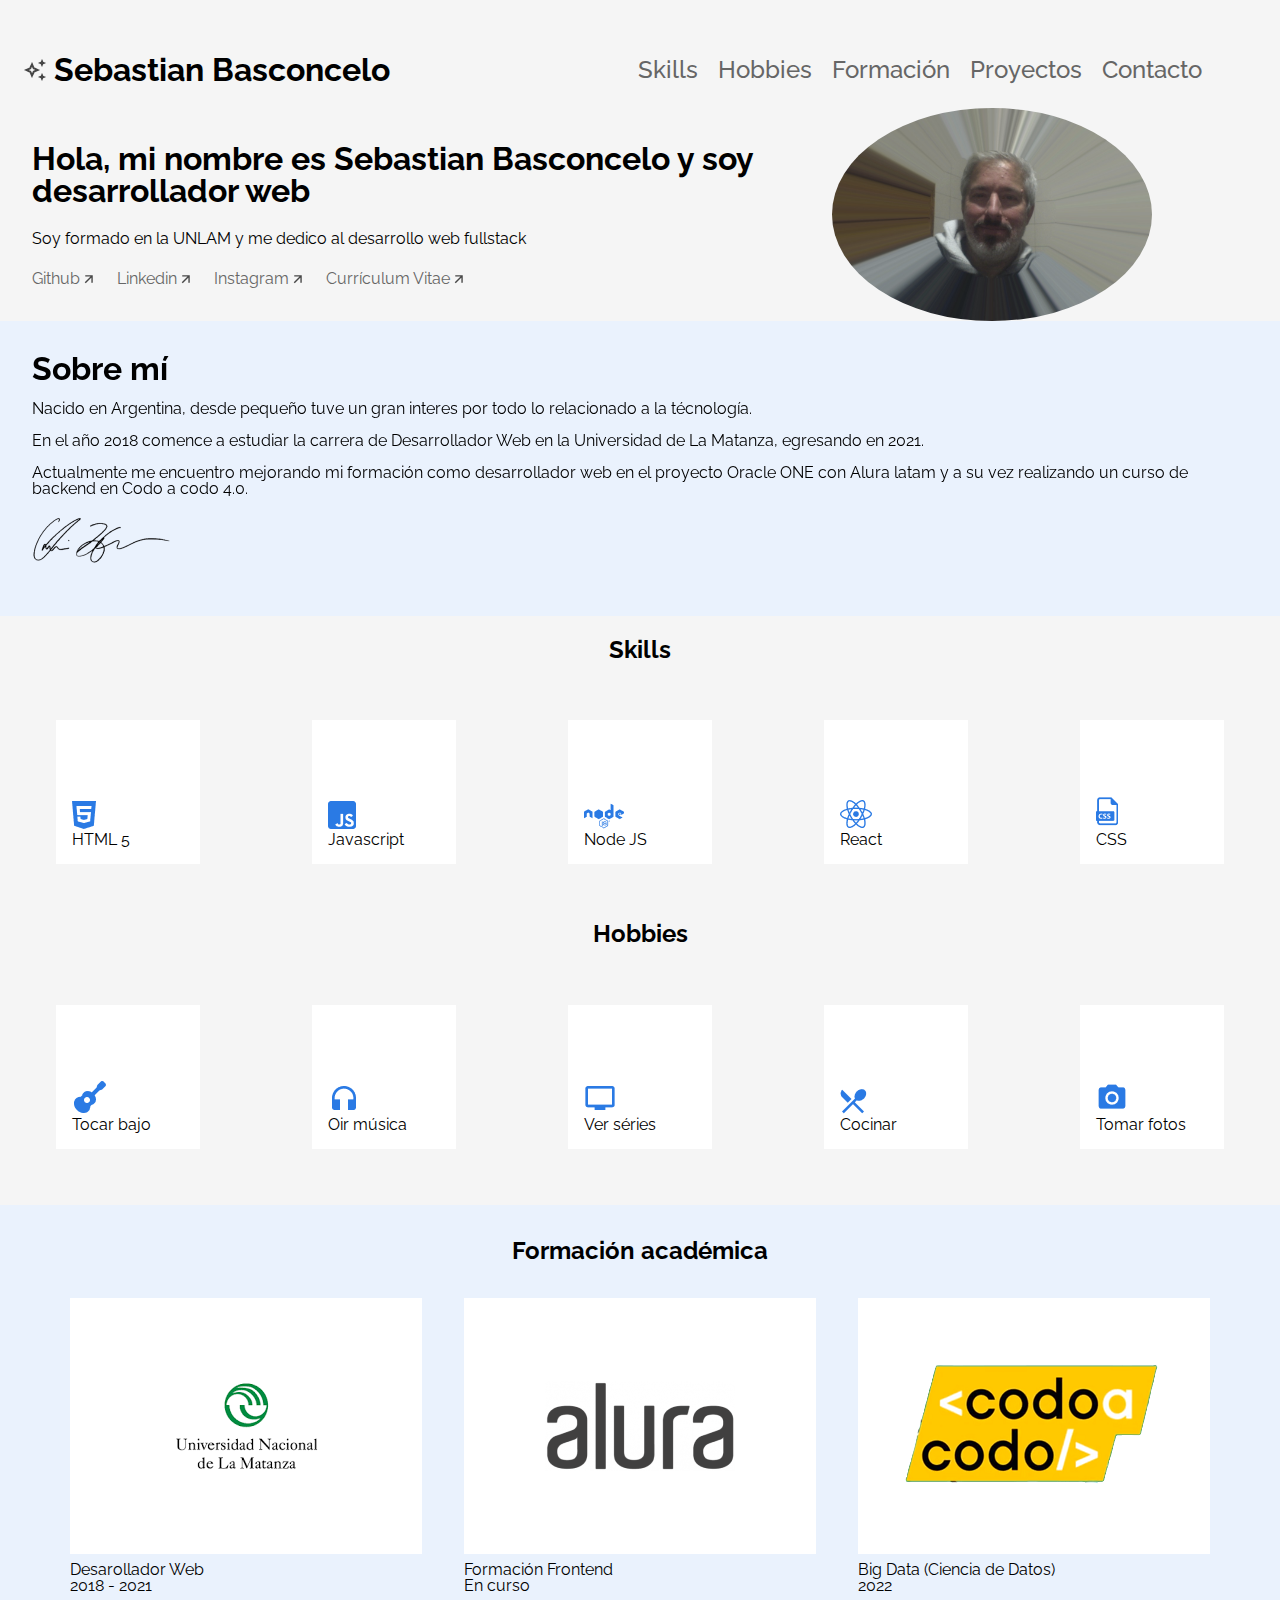
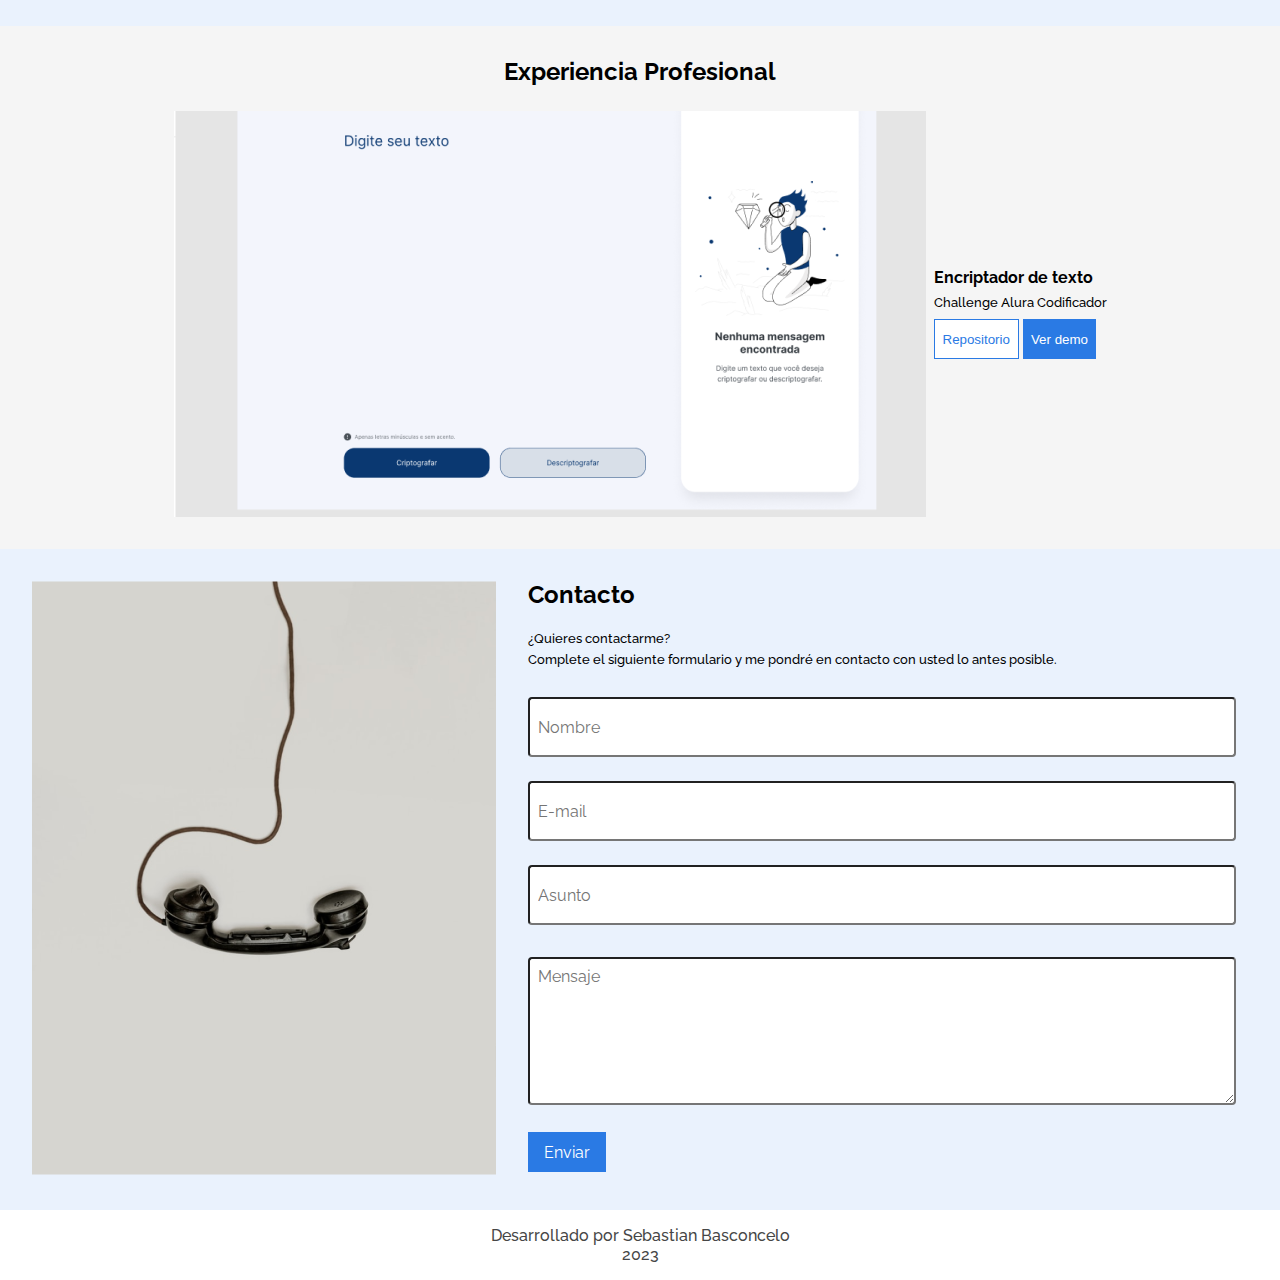
==== commit cf3965fc: "arreglos menores" ====
--- a/index.html
+++ b/index.html
@@ -58,7 +58,7 @@
       <!-- Sección del Header/Title/Hero -->
       <section class="title">
         <div class="title__div">
-          <img class="title__profile" src="assets\profile.png" />
+          <img class="title__profile" src="assets\foto.jpg" />
           <div class="title__container">
             <h2 class="title__bio">
               Hola, mi nombre es Sebastian Basconcelo y soy desarrollador web
@@ -76,17 +76,17 @@
                 </a>
               </li>
               <li class="title__network__item">
-                <a class="title__network__item__link" href=""
+                <a class="title__network__item__link" href="#"
                   >Linkedin <img src="assets\arrow.png"
                 /></a>
               </li>
               <li class="title__network__item">
-                <a class="title__network__item__link" href=""
+                <a class="title__network__item__link" href="#"
                   >Instagram <img src="assets\arrow.png"
                 /></a>
               </li>
               <li class="title__network__item">
-                <a class="title__network__item__link" href=""
+                <a class="title__network__item__link" href="#"
                   >Currículum Vitae <img src="assets\arrow.png"
                 /></a>
               </li>
@@ -278,14 +278,14 @@
               <!-- Pon el enlace del proyecto en Github o GithubPages -->
               <span class="experience__repo"
                 ><a
-                  href="https://github.com/alura-challenges/challenge-one-encriptador-latam"
+                  href="https://github.com/basco1979/Encriptador"
                   ><button class="experiencia__botao--repo">
                     Repositorio
                   </button></a
                 ></span
               >
               <span class="experience__demo"
-                ><a href=""
+                ><a href="https://basco1979.github.io/Encriptador/"
                   ><button class="experience__botao--demo">Ver demo</button></a
                 ></span
               >
--- a/style.css
+++ b/style.css
@@ -137,9 +137,9 @@
 }
 
 .title__profile {
-  margin-right: 5%;
-  width: 20%;
-  height: auto;
+  margin-right: 10%;
+  width: 25%;
+  border-radius: 60%;
 }
 
 /*Sección About*/
@@ -544,5 +544,6 @@
       display: none;
     }
   }
-  
-  +  .tk{
+    /*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*/
+  }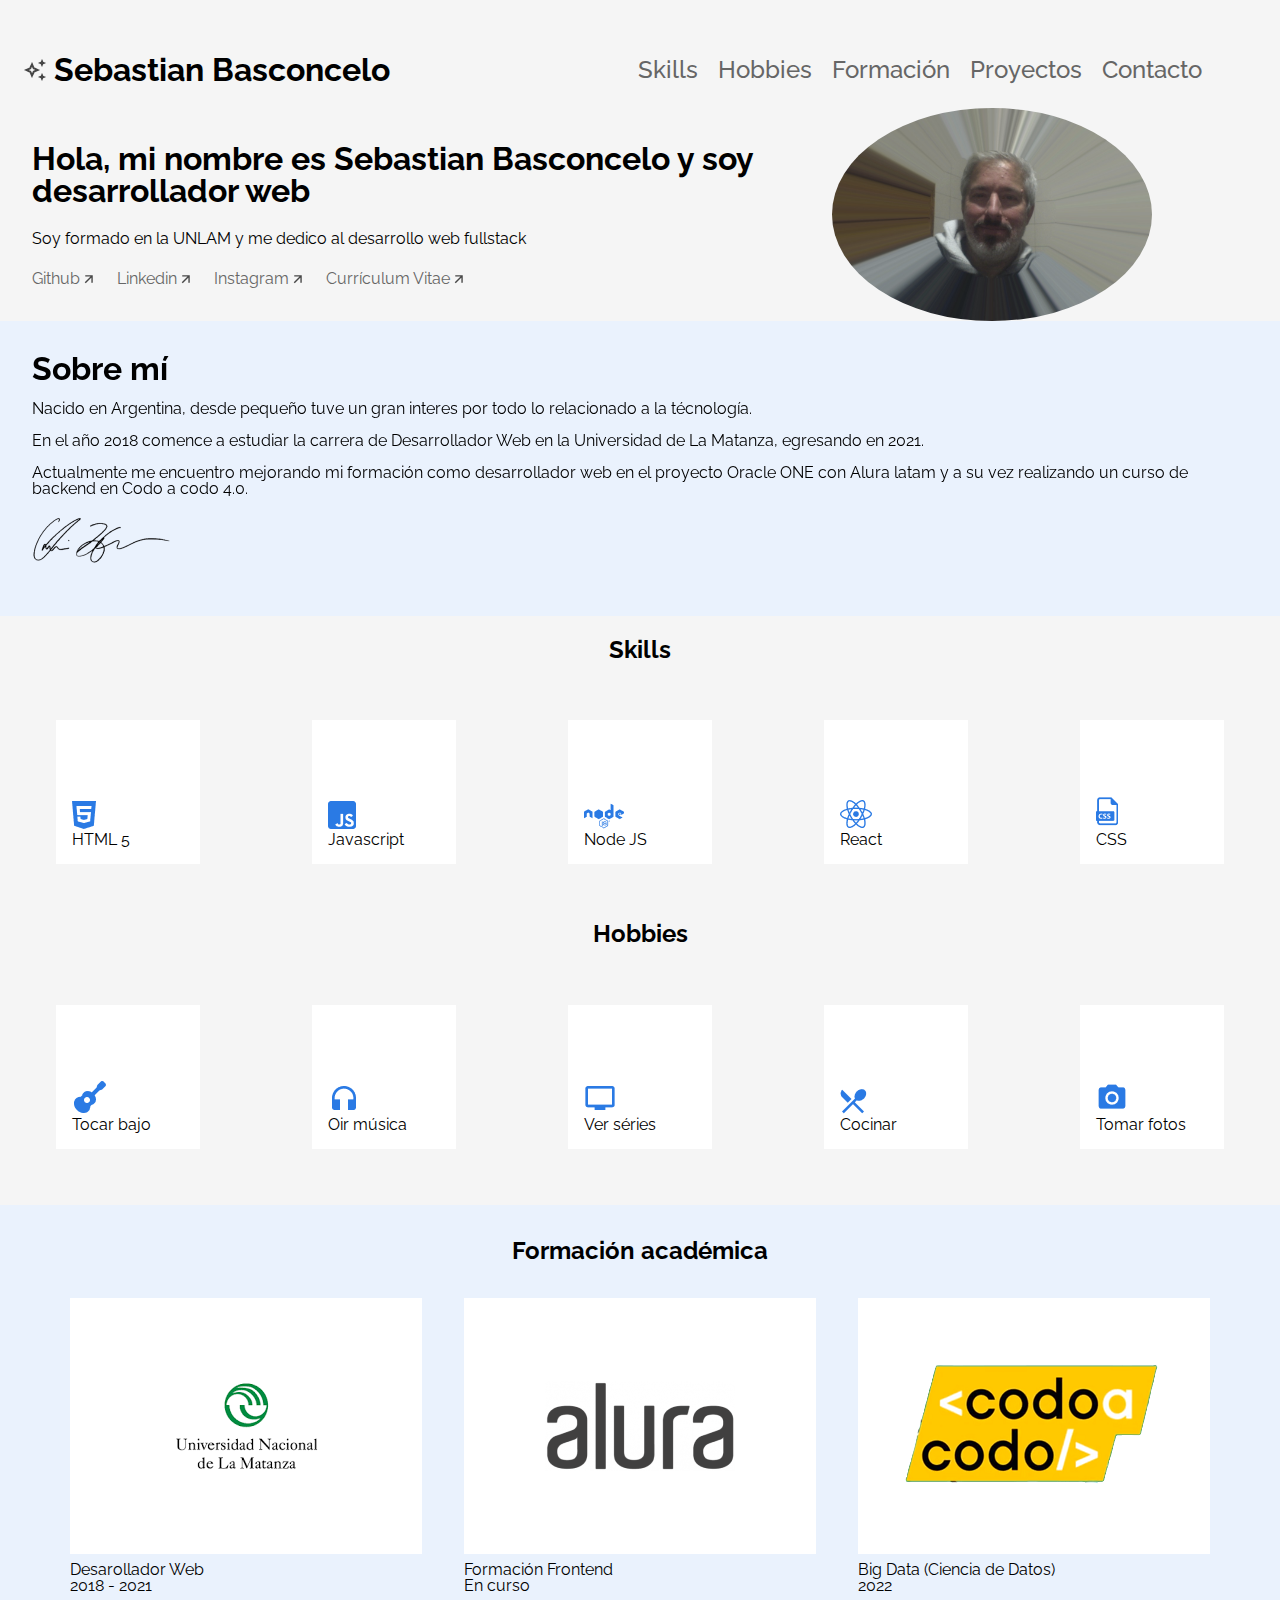
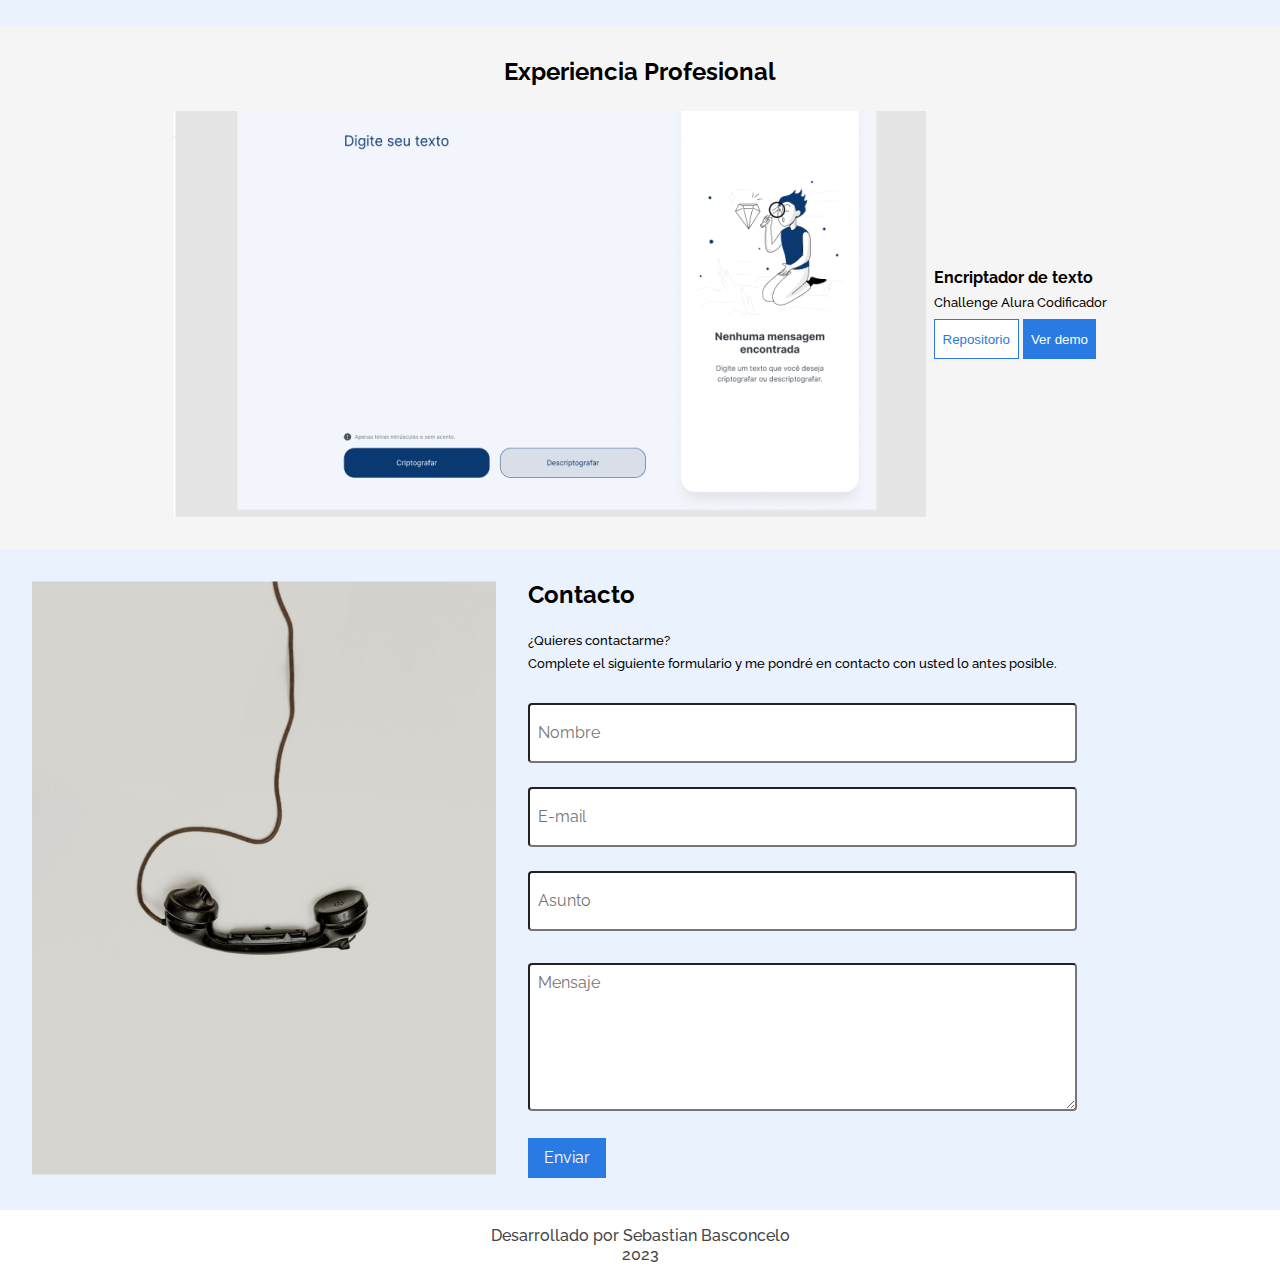
==== commit 2a555c66: "validaciones" ====
--- a/index.html
+++ b/index.html
@@ -306,38 +306,57 @@
               Complete el siguiente formulario y me pondré en contacto con usted
               lo antes posible.
             </h3>
-            <form class="formcontato__form form" id="form" action="">
+            <form action="./mensaje_contacto.html" class="formcontato__form form">
+              <div class="input-container">
               <input
-                class="formcontato__input"
+                class="formcontato__input input" 
                 type="text"
                 name="nombre"
                 placeholder="Nombre"
+                required 
+                data-tipo="nombre"
               />
+              <span class="input-message-error">Este campo no es valido</span>
+            </div>
+              <div class="input-container">
               <input
-                class="formcontato__input"
+                class="formcontato__input input"
                 type="email"
                 name="email"
                 placeholder="E-mail"
+                required 
+                data-tipo="email"
               />
+              <span class="input-message-error">Este campo no es valido</span>
+            </div>
+              <div class="input-container">
               <input
-                class="formcontato__input"
+                class="formcontato__input input"
                 type="text"
                 name="asunto"
                 placeholder="Asunto"
+                required 
+                data-tipo="asunto"
               />
+              <span class="input-message-error">Este campo no es valido</span>
+            </div>
+              <div class="input-container">
               <textarea
-                class="formcontato__textarea"
+                class="formcontato__textarea input"
                 rows="5"
                 cols="40"
                 id="mensagem"
                 name="mensaje"
                 placeholder="Mensaje"
+                required 
+                data-tipo="mensaje"
               ></textarea>
+              <span class="input-message-error">Este campo no es valido</span>
+            </div>
               <button class="formcontato__botao" type="submit" name="Submit">
                 Enviar
               </button>
             </form>
-            <a href="mailto:sebastian.basco@outlook.com" id="trucazo"></a>
           </div>
         </div>
       </section>
@@ -356,7 +375,8 @@
 
     <script>
       AOS.init();
-    </script>
+      </script>
+      <script src="./js/app.js" type="module"></script>
     <script>
       const $form = document.querySelector("#form");
       const $buttonMailto = document.querySelector("#trucazo");
@@ -368,7 +388,7 @@
         const form = new FormData(this);
         $buttonMailto.setAttribute(
           "href",
-          `mailto:sebastian.basco@outlook.com?subject=nombre ${form.get("nombre")}  correo ${form.get("email")}&body=${form.get("mensaje")}`
+          `mailto:sebastian.basco@outlook.com?subject=asunto ${form.get("nombre")}  correo ${form.get("email")}&body=${form.get("mensaje")}`
         );
         $buttonMailto.click();
       }
--- a/style.css
+++ b/style.css
@@ -444,6 +444,30 @@
 }
 .formcontato__botao :focus {
   background-color: #ffffff;
+}
+
+.input-container--invalid {
+  margin-bottom: 0.5rem;
+}
+
+.input-container--invalid .input {
+  border: 1px solid #df2525;
+  border-radius: 7px;
+}
+
+.input-container--invalid .input-label {
+  color: #df2525;
+}
+
+.input-message-error {
+  display: none;
+}
+
+.input-container--invalid .input-message-error {
+  color: #df2525;
+  display: block;
+  margin-top: 0.5rem;
+  padding-left: 0.5rem;
 }
 
 /*footeer*/
@@ -546,4 +570,65 @@
   }
   .tk{
     /*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*/
+  }
+
+  .registry-card {
+    display: flex;
+    flex-direction: column;
+    align-items: center;
+    text-align: center;
+  }
+  
+  .registry-card__icon-complete {
+    display: block;
+    width: 3.5rem;
+    height: 3.5rem;
+  
+    margin-bottom: 1rem;
+  
+    background-image: url(../img/checkmark.svg);
+    background-size: cover;
+    background-repeat: no-repeat;
+  }
+  
+  .registry-card__title {
+    max-width: 20rem;
+  }
+  .flex {
+    display: flex;
+  }
+  
+  .flex--center {
+    align-items: center;
+    justify-content: center;
+  }
+  
+  .flex--column {
+    flex-direction: column;
+  }  
+
+  .cartao {
+    background-color: #fff;
+    border-radius: 10px;
+    box-shadow: var(--shadow);
+    width: 100%;
+    max-width: 45rem;
+    padding: 1.75rem;
+    box-sizing: border-box;
+    margin-bottom: 1rem;
+  }
+
+  .button {
+    display: block;
+    background-color: #0071ea;
+    border-radius: 7px;
+    width: 100%;
+    margin-top: 1rem;
+    max-width: 20rem;
+    padding: 1.125rem;
+    box-sizing: border-box;
+    color: #fff;
+    font-size: 1rem;
+    align-self: center;
+    text-align: center;
   }